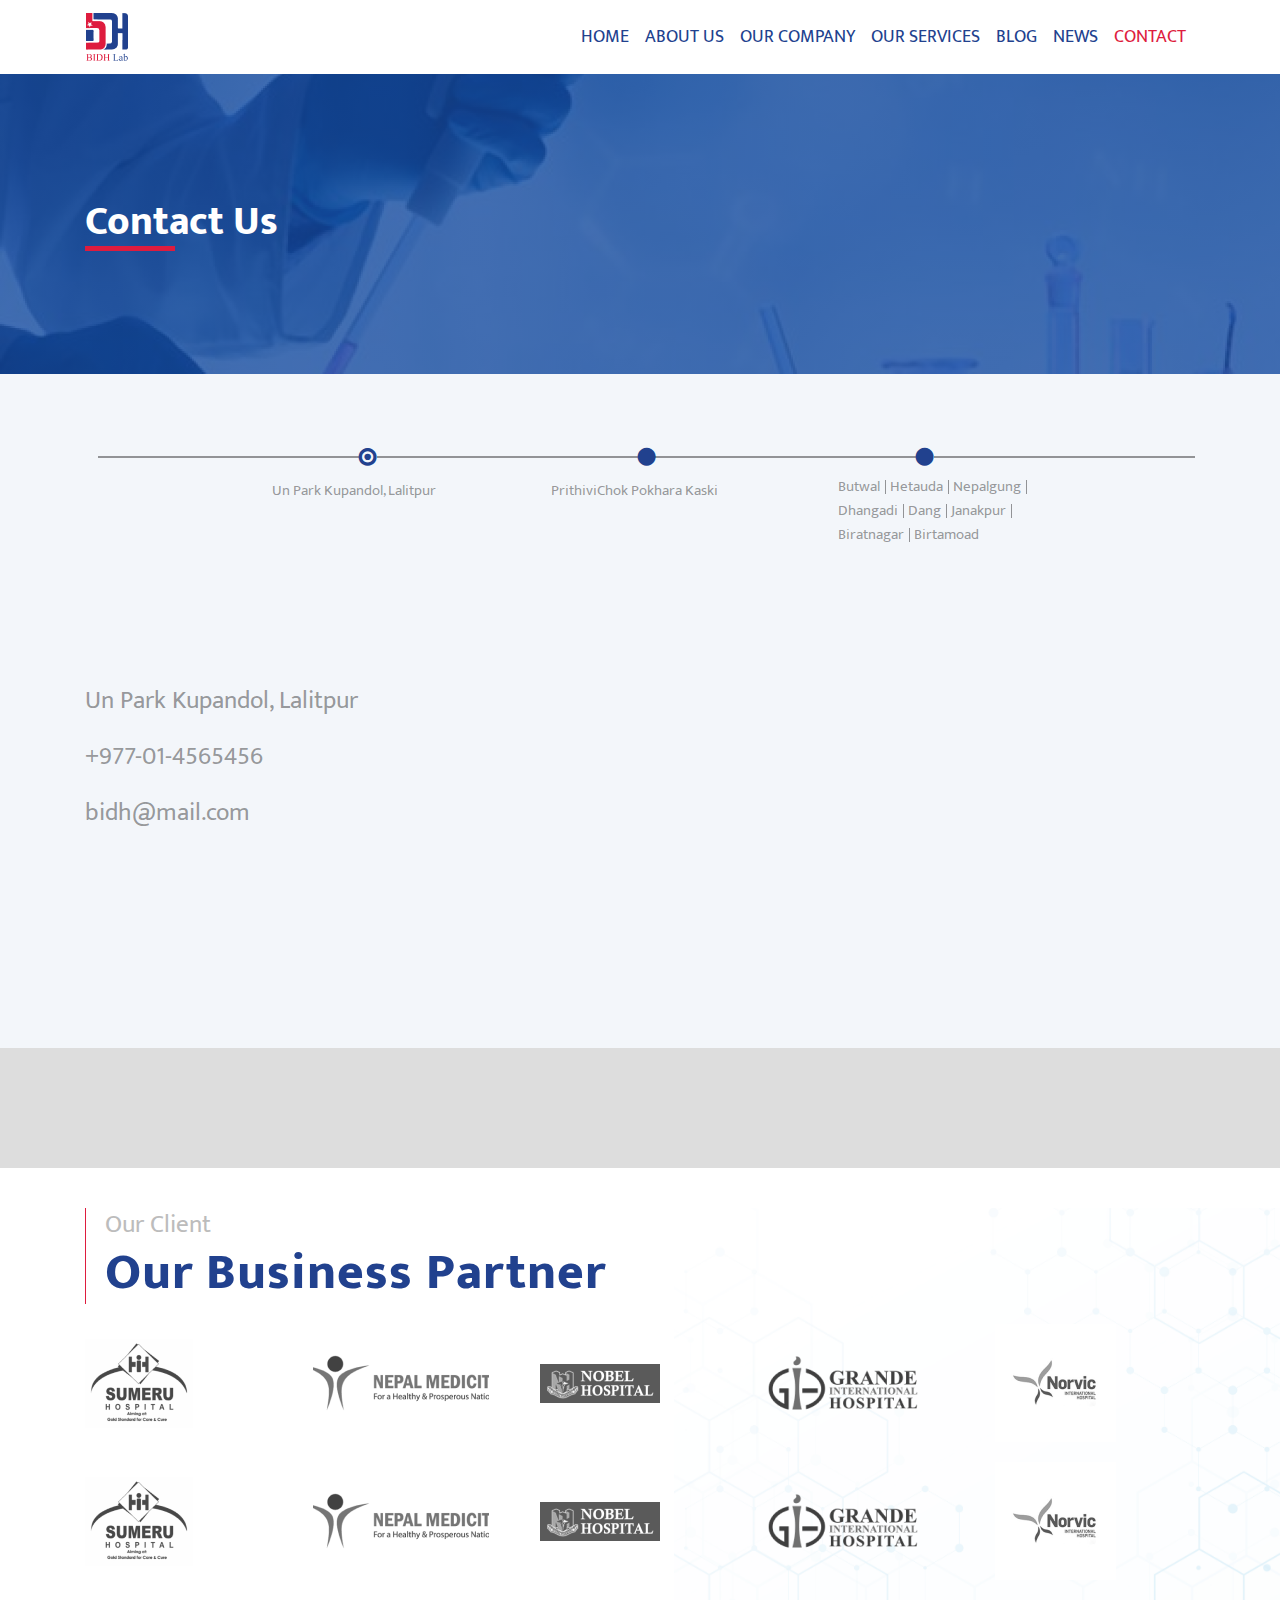
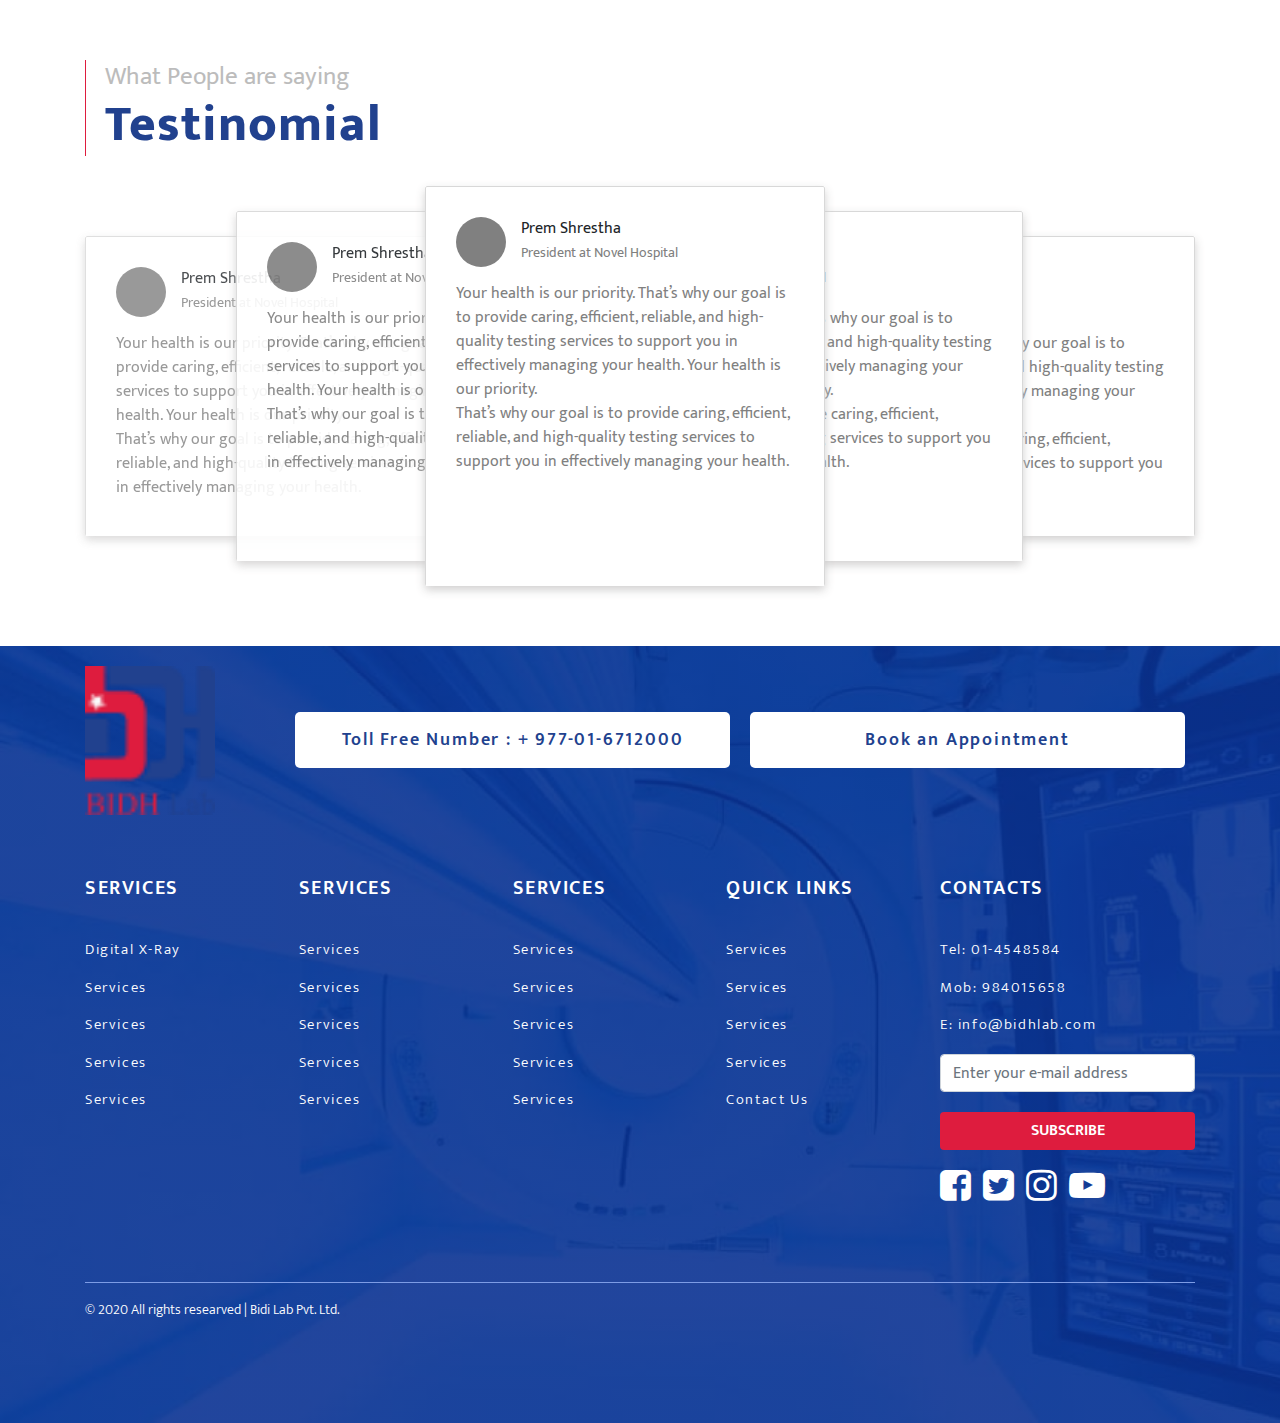
==== contact.html @ 3f235b77 "frist push" ====
<!DOCTYPE html>
<html lang="en">

<head>
  <meta charset="UTF-8">
  <meta http-equiv="X-UA-Compatible" content="IE=edge">
  <meta name="viewport" content="width=device-width, initial-scale=1.0">
  <title>Bidi Lab Pvt Ltd | Medical Suppliers</title>
  <link rel="stylesheet" href="https://stackpath.bootstrapcdn.com/bootstrap/4.3.1/css/bootstrap.min.css"
    integrity="sha384-ggOyR0iXCbMQv3Xipma34MD+dH/1fQ784/j6cY/iJTQUOhcWr7x9JvoRxT2MZw1T" crossorigin="anonymous">
  <link href="//maxcdn.bootstrapcdn.com/font-awesome/4.7.0/css/font-awesome.min.css" rel="stylesheet">
  <link rel="stylesheet" href="/js/dist/assets/owl.carousel.min.css">
  <link rel="stylesheet" href="/styles/style.css">
  <link rel="stylesheet" href="/styles/main.css">
</head>

<body>
  <header class="nav-header">
    <nav class="navbar navbar-expand-lg navbar-light container">
      <a class="navbar-brand" href="#">
        <img src="images/logo.png" alt="bidh lab" />
      </a>
      <button class="navbar-toggler" type="button" data-toggle="collapse" data-target="#navbarSupportedContent"
        aria-controls="navbarSupportedContent" aria-expanded="false" aria-label="Toggle navigation">
        <span class="navbar-toggler-icon"></span>
      </button>

      <div class="collapse navbar-collapse top-nav-list" id="navbarSupportedContent">
        <ul class="navbar-nav ml-auto">
          <li class="nav-item">
            <a class="nav-link" href="/">Home <span class="sr-only">(current)</span></a>
          </li>
          <li class="nav-item">
            <a class="nav-link" href="/about.html">About Us</a>
          </li>
          <li class="nav-item">
            <a class="nav-link" href="/our_company.html">Our Company</a>
          </li>
          <li class="nav-item">
            <a class="nav-link" href="/our_services.html">Our Services</a>
          </li>
          <li class="nav-item">
            <a class="nav-link" href="/blog.html">Blog</a>
          </li>
          <li class="nav-item">
            <a class="nav-link" href="/news.html">News</a>
          </li>
          <li class="nav-item active">
            <a class="nav-link" href="/contact.html">Contact</a>
          </li>
        </ul>
      </div>
    </nav>
  </header>
  <div class="inner-page-banner">
    <div class="container">
      <div class="banner-content">
        <h1>
          Contact Us
        </h1>
      </div>
    </div>
  </div>
  <section class="contact-main">
    <div class="container">
      <ul class="nav nav-pills mb-3" id="pills-tab" role="tablist">
        <li class="horizo1"></li>
        <li class="nav-item" role="presentation">
          <a class="nav-link active" id="pills-home-tab" data-toggle="pill" href="#pills-home" role="tab"
            aria-controls="pills-home" aria-selected="true"><i class="fa fa-circle" aria-hidden="true"></i></a>
          <div class="nav-content w_single">
            Un Park Kupandol, Lalitpur
          </div>
        </li>
        <li class="horizo1"></li>
        <li class="nav-item" role="presentation">
          <a class="nav-link" id="pills-profile-tab" data-toggle="pill" href="#pills-profile" role="tab"
            aria-controls="pills-profile" aria-selected="false"><i class="fa fa-circle" aria-hidden="true"></i></a>
          <div class="nav-content w_single">
            PrithiviChok Pokhara Kaski
          </div>
        </li>
        <li class="horizo1"></li>
        <li class="nav-item" role="presentation">
          <a class="nav-link" id="pills-contact-tab" data-toggle="pill" href="#pills-contact" role="tab"
            aria-controls="pills-contact" aria-selected="false"><i class="fa fa-circle" aria-hidden="true"></i></a>
          <div class="nav-content w_double">
            <ul>
              <li>Butwal</li>
              <li>Hetauda</li>
              <li>Nepalgung</li>
              <li>Dhangadi</li>
              <li>Dang</li>
              <li>Janakpur</li>
              <li>Biratnagar</li>
              <li>Birtamoad</li>
            </ul>
          </div>
        </li>
        <li class="horizo1"></li>
      </ul>
      <div class="tab-content" id="pills-tabContent">
        <div class="tab-pane fade show active" id="pills-home" role="tabpanel" aria-labelledby="pills-home-tab">
          <div class="row">
            <div class="col-md-4">
              <ul>
                <li>Un Park Kupandol, Lalitpur</li>
                <li>+977-01-4565456</li>
                <li>bidh@mail.com</li>
              </ul>
            </div>
            <div class="col-md-8">
              <div>
                <iframe
                  src="https://www.google.com/maps/embed?pb=!1m26!1m12!1m3!1d14131.296963258917!2d85.33161443165234!3d27.691826624771764!2m3!1f0!2f0!3f0!3m2!1i1024!2i768!4f13.1!4m11!3e6!4m3!3m2!1d27.6945317!2d85.3446312!4m5!1s0x39eb190b109ed8e5%3A0x426c2fb504b10d3d!2san4soft!3m2!1d27.6844745!2d85.3336149!5e0!3m2!1sen!2snp!4v1626769263058!5m2!1sen!2snp"
                  width="100%" height="400" style="border:0;" allowfullscreen="" loading="lazy"></iframe>
              </div>
            </div>
          </div>
        </div>
        <div class="tab-pane fade" id="pills-profile" role="tabpanel" aria-labelledby="pills-profile-tab">
          <div class="row">
            <div class="col-md-4">
              <ul>
                <li>PrithiviChok Pokhara Kaski</li>
                <li>+977-01-4565456</li>
                <li>bidh@mail.com</li>
              </ul>
            </div>
            <div class="col-md-8">
              <div>
                <iframe
                  src="https://www.google.com/maps/embed?pb=!1m26!1m12!1m3!1d14131.296963258917!2d85.33161443165234!3d27.691826624771764!2m3!1f0!2f0!3f0!3m2!1i1024!2i768!4f13.1!4m11!3e6!4m3!3m2!1d27.6945317!2d85.3446312!4m5!1s0x39eb190b109ed8e5%3A0x426c2fb504b10d3d!2san4soft!3m2!1d27.6844745!2d85.3336149!5e0!3m2!1sen!2snp!4v1626769263058!5m2!1sen!2snp"
                  width="100%" height="400" style="border:0;" allowfullscreen="" loading="lazy"></iframe>
              </div>
            </div>
          </div>
        </div>
        <div class="tab-pane fade" id="pills-contact" role="tabpanel" aria-labelledby="pills-contact-tab">
          <div class="row">
            <div class="col-md-4">
              <ul>
                <li>Other Area Comming Soon</li>
                <li>+977-01-4565456</li>
                <li>bidh@mail.com</li>
              </ul>
            </div>
            <div class="col-md-8">
              <div>
                <iframe
                  src="https://www.google.com/maps/embed?pb=!1m26!1m12!1m3!1d14131.296963258917!2d85.33161443165234!3d27.691826624771764!2m3!1f0!2f0!3f0!3m2!1i1024!2i768!4f13.1!4m11!3e6!4m3!3m2!1d27.6945317!2d85.3446312!4m5!1s0x39eb190b109ed8e5%3A0x426c2fb504b10d3d!2san4soft!3m2!1d27.6844745!2d85.3336149!5e0!3m2!1sen!2snp!4v1626769263058!5m2!1sen!2snp"
                  width="100%" height="400" style="border:0;" allowfullscreen="" loading="lazy"></iframe>
              </div>
            </div>
          </div>
        </div>
      </div>
    </div>
  </section>
  <section class="contact-info">
    <div class="container">
      <div class="row">
        <div class="col-md-6">
          <div class="info-card">
          </div>
        </div>
      </div>
    </div>
  </section>
  <section class="client">
    <div class="container">
      <div class="common-content">
        <div class="common-title">
          <span>Our Client</span>
          <h2>
            <a href="/">
              Our Business Partner
            </a>
          </h2>
        </div>
      </div>
      <div class="client-list">
        <div class="client-item">
          <a href="">
            <img src="/images/c1logo.png" alt="" />
          </a>
        </div>
        <div class="client-item">
          <a href="">
            <img src="/images/c2logo.png" alt="" />
          </a>
        </div>
        <div class="client-item">
          <a href="">
            <img src="/images/c3logo.png" alt="" />
          </a>
        </div>
        <div class="client-item">
          <a href="">
            <img src="/images/c4logo.png" alt="" />
          </a>
        </div>
        <div class="client-item">
          <a href="">
            <img src="/images/c5logo.png" alt="" />
          </a>
        </div>
        <div class="client-item">
          <a href="">
            <img src="/images/c1logo.png" alt="" />
          </a>
        </div>
        <div class="client-item">
          <a href="">
            <img src="/images/c2logo.png" alt="" />
          </a>
        </div>
        <div class="client-item">
          <a href="">
            <img src="/images/c3logo.png" alt="" />
          </a>
        </div>
        <div class="client-item">
          <a href="">
            <img src="/images/c4logo.png" alt="" />
          </a>
        </div>
        <div class="client-item">
          <a href="">
            <img src="/images/c5logo.png" alt="" />
          </a>
        </div>
      </div>
    </div>
  </section>
  <section class="testinomial-section">
    <div class="container">
      <div class="common-content">
        <div class="common-title">
          <span>What People are saying</span>
          <h2>
            <a href="/">
              Testinomial
            </a>
          </h2>
        </div>
      </div>
      <div class="section-body">
        <div id="slider" class="ui-card-slider">
          <div class="slide">
            <div class="item-box">
              <div class="reviwer">
                <div class="reviwer-avatar"></div>
                <div>
                  <p>Prem Shrestha</p>
                  <span>President at Novel Hospital</span>
                </div>
              </div>
              <div class="item-msg">
                <p>Your health is our priority. That’s why our goal is to provide caring, efficient, reliable, and
                  high-quality testing services to support you in effectively managing your health. Your health is our
                  priority. </p>
                <p>That’s why our goal is to provide caring, efficient, reliable, and high-quality testing services to
                  support you in effectively managing your health. </p>
              </div>
            </div>
          </div>
          <div class="slide">
            <div class="item-box">
              <div class="reviwer">
                <div class="reviwer-avatar"></div>
                <div>
                  <p>Prem Shrestha</p>
                  <span>President at Novel Hospital</span>
                </div>
              </div>
              <div class="item-msg">
                <p>Your health is our priority. That’s why our goal is to provide caring, efficient, reliable, and
                  high-quality testing services to support you in effectively managing your health. Your health is our
                  priority. </p>
                <p>That’s why our goal is to provide caring, efficient, reliable, and high-quality testing services to
                  support you in effectively managing your health. </p>
              </div>
            </div>
          </div>
          <div class="slide">
            <div class="item-box">
              <div class="reviwer">
                <div class="reviwer-avatar"></div>
                <div>
                  <p>Prem Shrestha</p>
                  <span>President at Novel Hospital</span>
                </div>
              </div>
              <div class="item-msg">
                <p>Your health is our priority. That’s why our goal is to provide caring, efficient, reliable, and
                  high-quality testing services to support you in effectively managing your health. Your health is our
                  priority. </p>
                <p>That’s why our goal is to provide caring, efficient, reliable, and high-quality testing services to
                  support you in effectively managing your health. </p>
              </div>
            </div>
          </div>
          <div class="slide">
            <div class="item-box">
              <div class="reviwer">
                <div class="reviwer-avatar"></div>
                <div>
                  <p>Prem Shrestha</p>
                  <span>President at Novel Hospital</span>
                </div>
              </div>
              <div class="item-msg">
                <p>Your health is our priority. That’s why our goal is to provide caring, efficient, reliable, and
                  high-quality testing services to support you in effectively managing your health. Your health is our
                  priority. </p>
                <p>That’s why our goal is to provide caring, efficient, reliable, and high-quality testing services to
                  support you in effectively managing your health. </p>
              </div>
            </div>
          </div>
          <div class="slide">
            <div class="item-box">
              <div class="reviwer">
                <div class="reviwer-avatar"></div>
                <div>
                  <p>Prem Shrestha</p>
                  <span>President at Novel Hospital</span>
                </div>
              </div>
              <div class="item-msg">
                <p>Your health is our priority. That’s why our goal is to provide caring, efficient, reliable, and
                  high-quality testing services to support you in effectively managing your health. Your health is our
                  priority. </p>
                <p>That’s why our goal is to provide caring, efficient, reliable, and high-quality testing services to
                  support you in effectively managing your health. </p>
              </div>
            </div>
          </div>
        </div>
      </div>
    </div>
  </section>
  <Footer class="footer-wrapper">
    <div class="container">
      <div class="footer-top">
        <div class="logo-container">
          <img src="images/logo.png" />
        </div>
        <div class="infoBtn">
          <a href="">Toll Free Number : + 977-01-6712000</a>
          <a href="">Book an Appointment</a>
        </div>
      </div>
      <div class="row">
        <div class="col-md-9">
          <div class="row">
            <div class="col-md-3">
              <ul class="footer-menu-list">
                <li class="footer-menu-head">
                  <a href="">Services</a>
                </li>
                <li class="footer-menu-item">
                  <a href="">Digital X-Ray</a>
                </li>
                <li class="footer-menu-item">
                  <a href="">Services</a>
                </li>
                <li class="footer-menu-item">
                  <a href="">Services</a>
                </li>
                <li class="footer-menu-item">
                  <a href="">Services</a>
                </li>
                <li class="footer-menu-item">
                  <a href="">Services</a>
                </li>
              </ul>
            </div>
            <div class="col-md-3">
              <ul class="footer-menu-list">
                <li class="footer-menu-head">
                  <a href="">Services</a>
                </li>
                <li class="footer-menu-item">
                  <a href="">Services</a>
                </li>
                <li class="footer-menu-item">
                  <a href="">Services</a>
                </li>
                <li class="footer-menu-item">
                  <a href="">Services</a>
                </li>
                <li class="footer-menu-item">
                  <a href="">Services</a>
                </li>
                <li class="footer-menu-item">
                  <a href="">Services</a>
                </li>
              </ul>
            </div>
            <div class="col-md-3">
              <ul class="footer-menu-list">
                <li class="footer-menu-head">
                  <a href="">Services</a>
                </li>
                <li class="footer-menu-item">
                  <a href="">Services</a>
                </li>
                <li class="footer-menu-item">
                  <a href="">Services</a>
                </li>
                <li class="footer-menu-item">
                  <a href="">Services</a>
                </li>
                <li class="footer-menu-item">
                  <a href="">Services</a>
                </li>
                <li class="footer-menu-item">
                  <a href="">Services</a>
                </li>
              </ul>
            </div>
            <div class="col-md-3">
              <ul class="footer-menu-list">
                <li class="footer-menu-head">
                  <a href="">Quick Links</a>
                </li>
                <li class="footer-menu-item">
                  <a href="">Services</a>
                </li>
                <li class="footer-menu-item">
                  <a href="">Services</a>
                </li>
                <li class="footer-menu-item">
                  <a href="">Services</a>
                </li>
                <li class="footer-menu-item">
                  <a href="">Services</a>
                </li>
                <li class="footer-menu-item">
                  <a href="">Contact Us</a>
                </li>
              </ul>
            </div>
          </div>
        </div>
        <div class="col-md-3">
          <ul class="footer-menu-list">
            <li class="footer-menu-head">
              <a href="">Contacts</a>
            </li>
            <li class="footer-menu-item">
              <a href="">Tel: 01-4548584</a>
            </li>
            <li class="footer-menu-item">
              <a href="">Mob: 984015658</a>
            </li>
            <li class="footer-menu-item">
              <a href="">E: info@bidhlab.com</a>
            </li>
            <li class="footer-input">
              <input type="email" class="form-control" id="exampleFormControlInput1"
                placeholder="Enter your e-mail address">
              <button type="button" class="btn subscribe-btn">subscribe</button>
            </li>
            <li class="footer-social-area">
              <div class="footer-social-list">
                <a href="" class="social-link"><i class="fa fa-facebook-square"></i></a>
                <a href="" class="social-link"><i class="fa fa-twitter-square"></i></a>
                <a href="" class="social-link"><i class="fa fa-instagram"></i></a>
                <a href="" class="social-link"><i class="fa fa-youtube-play"></i></a>
              </div>
            </li>
          </ul>
        </div>
      </div>
      <hr class="footer-hr-line" />
      <div class="footer-copyright">
        &copy; 2020 All rights researved | <a href="">Bidi Lab Pvt. Ltd.</a>
      </div>
    </div>
  </Footer>
  <script src="https://code.jquery.com/jquery-3.3.1.slim.min.js"
    integrity="sha384-q8i/X+965DzO0rT7abK41JStQIAqVgRVzpbzo5smXKp4YfRvH+8abtTE1Pi6jizo"
    crossorigin="anonymous"></script>
  <script src="https://cdnjs.cloudflare.com/ajax/libs/popper.js/1.14.7/umd/popper.min.js"
    integrity="sha384-UO2eT0CpHqdSJQ6hJty5KVphtPhzWj9WO1clHTMGa3JDZwrnQq4sF86dIHNDz0W1"
    crossorigin="anonymous"></script>
  <script src="https://stackpath.bootstrapcdn.com/bootstrap/4.3.1/js/bootstrap.min.js"
    integrity="sha384-JjSmVgyd0p3pXB1rRibZUAYoIIy6OrQ6VrjIEaFf/nJGzIxFDsf4x0xIM+B07jRM"
    crossorigin="anonymous"></script>
  <script src="/js/dist/owl.carousel.min.js"></script>
  <script src="js/card-slider.min.js"></script>
  <script>
    window.slider = $('#slider').cardSlider({
      slideTag: 'div'
      , slideClass: 'slide'
      , current: 1
      , followingClass: 'slider-content-6'
      , delay: 300
      , transition: 'ease'
      , onBeforeMove: function (slider, onMove) {
        console.log('onBeforeMove')
        onMove()
      }
      , onMove: function (slider, onAfterMove) {
        onAfterMove()
      }
      , onAfterMove: function () {
        console.log('onAfterMove')
      }
      , onAfterTransition: function () {
        console.log('onAfterTransition')
      }
      , onCurrent: function () {
        console.log('onCurrent')
      }
    })
  </script>
  <script src="/js/main.js"></script>

</body>

</html>
---- styles/style.css ----
.ui-card-slider {
    position: relative;
    left: 0;
    height: 400px;
    
    }
    .ui-card-slider .slide {
      display: block;
      -webkit-user-select: none;
      position: absolute;
      transition-duration: 0.4s;
      -webkit-transition-duration: 0.4s;
      transition-timing-function: ease-in-out;
      -webkit-transition-timing-function: ease-in-out;
      transition-property: all;
      -webkit-transition-property: all;
      overflow: hidden; 
    }
        /* .ui-card-slider .slide img {
          width: 100%;
          height: 100%; } */
    .ui-card-slider .center-slide {
      -webkit-user-select: none;
      z-index: 30;
      bottom: 0px;
      left: 340px;
      width: 400px;
      height: 400px;
      border-radius: 2px;
      box-shadow: 0px 4px 10px #cecdcdee; 
    }
    .ui-card-slider .left-slide {
      -webkit-user-select: none;
      z-index: 20;
      bottom: 25px;
      left: 151px;
      width: 450px;
      opacity: .9;
      height: 350px;
      border-radius: 2px;
      box-shadow: 0px 4px 10px #cecdcdee; 
    }
    .ui-card-slider .right-slide {
      -webkit-user-select: none;
      z-index: 20;
      bottom: 25px;
      left: 488px;
      width: 450px;
      height: 350px; 
      border-radius: 2px;
      box-shadow: 0px 4px 10px #cecdcdee; 
    }
    .ui-card-slider .left-hidden-slide {
      z-index: 10;
      bottom: 50px;
      left: 0;
      width: 450px;
      height: 300px;
      opacity: .8;
      border-radius: 2px;
      box-shadow: 0px 4px 10px #cecdcdee; 
    }
    .ui-card-slider .right-hidden-slide {
      z-index: 10;
      bottom: 50px;
      left: 660px;
      width: 450px;
      height: 300px;
      border-radius: 2px;
      box-shadow: 0px 4px 10px #cecdcdee; 
    }
    .ui-card-slider .hidden-slide {
      visibility: hidden;
      display: none; 
    }
  
  
      @media only screen and (min-width: 991px) and (max-width: 1199px) {
        .ui-card-slider{
          left: 0;
        }
        .item-box ul{
          height: 240px;
        }
        .item-box .item-content p{
          height: 230px;
        }
      }
  
      @media only screen and (min-width: 768px) and (max-width: 991px){
        .ui-card-slider{
          left: 5%;
          height: 360px;
        }
        .item-box ul{
          height: 240px;
        }
        .item-box .item-content p{
          height: 230px;
        }
        .ui-card-slider .center-slide {
          left: 184px;
          height: 350px;
          width: 250px;
           }
        .ui-card-slider .left-slide {
          left: 0;
          height: 300px;
          width: 250px;
           }
        .ui-card-slider .left-hidden-slide {
          height: 250px;
          width: 250px;
           }
        .ui-card-slider .right-slide {
          left: 368px;
          height: 300px;
          width: 250px;
           }
  
        .ui-card-slider .right-hidden-slide {
          left: 300px;
          height: 250px;
          width: 250px;
           }
      }
  
  
      @media only screen and (min-width: 531px) and (max-width: 767px){
        .item-box ul{
          height: 240px;
        }
        .item-box .item-content p{
          height: 230px;
        }
        .ui-card-slider{
          left: 3%;
          height: 360px;
        }
        .ui-card-slider .center-slide {
          left: 100px;
          height: 350px;
          width: 250px;
           }
        .ui-card-slider .left-slide {
          left: 0;
          height: 300px;
          width: 250px;
           }
        .ui-card-slider .left-hidden-slide {
          height: 250px;
          width: 250px;
           }
        .ui-card-slider .right-slide {
          left: 200px;
          height: 300px;
          width: 250px;
           }
  
        .ui-card-slider .right-hidden-slide {
          left: 200px;
          height: 250px;
          width: 250px;
           }
      }
  
      @media only screen and (min-width: 400px) and (max-width: 530px){
        .ui-card-slider{
          left: 3%;
          height: 360px;
        }
        .item-box ul{
          height: 200px;
        }
        .item-box .item-content p{
          height: 190px;
        }
        .ui-card-slider .center-slide {
          left: 70px;
          height: 320px;
          width: 220px;
           }
        .ui-card-slider .left-slide {
          left: 0;
          height: 270px;
          width: 220px;
           }
        .ui-card-slider .left-hidden-slide {
          height: 220px;
          width: 220px;
           }
        .ui-card-slider .right-slide {
          left: 140px;
          height: 270px;
          width: 220px;
           }
  
        .ui-card-slider .right-hidden-slide {
          left: 140px;
          height: 220px;
          width: 220px;
           }
      }
  
      @media only screen  and (max-width: 480px){
        .ui-card-slider{
          height: 310px;
        }
        .item-box ul{
          height: 190px;
        }
        .item-box .item-content p{
          height: 170px;
        }
        .ui-card-slider .center-slide {
          left: 68px;
          height: 300px;
          width: 200px;
           }
        .ui-card-slider .left-slide {
          left: 0;
          height: 250px;
          width: 200px;
           }
        .ui-card-slider .left-hidden-slide {
          height: 200px;
          width: 200px;
           }
        .ui-card-slider .right-slide {
          left: 130px;
          height: 250px;
          width: 200px;
           }
  
        .ui-card-slider .right-hidden-slide {
          left: 100px;
          height: 200px;
          width: 200px;
           }
      }
---- styles/main.css ----
@import url("https://fonts.googleapis.com/css2?family=Mukta:wght@300;400;500;600;700;800&display=swap");
@import url("https://fonts.googleapis.com/css2?family=Roboto&display=swap");
body {
  font-family: 'Mukta', sans-serif;
  overflow-x: hidden;
}

p {
  margin: 0;
  padding: 0;
}

h1, h2, h3, h4, h5, h6 {
  font-weight: 800;
  color: #21418E;
  margin-bottom: 0px;
}

a {
  color: #21418E;
}

.poutline-btn {
  border: 1px solid #21418E;
  color: #21418E;
  display: block;
  text-align: center;
  width: 200px;
  font-size: 18px;
  padding: 10px 0;
  border-radius: 10px;
  font-family: 'Roboto', sans-serif;
  outline: none;
  font-weight: 700;
}

.poutline-btn:hover {
  background-color: #DE1C3E;
  color: #fff;
  text-decoration: none;
  border: 1px solid #DE1C3E;
}

.nav-header nav .top-nav-list .active .nav-link {
  color: #DE1C3E;
  text-transform: uppercase;
  font-weight: 400;
  font-size: 18px;
  line-height: 25px;
}

.nav-header nav .top-nav-list .nav-link {
  color: #21418E;
  text-transform: uppercase;
  font-weight: 400;
  font-size: 18px;
  line-height: 25px;
}

.nav-header nav .top-nav-list .nav-link:hover {
  color: #DE1C3E;
}

.main-banner .banner-item {
  background-image: url("../images/medical-checkups.png");
  height: 552px;
  background-position: center;
  background-repeat: no-repeat;
  background-size: cover;
  position: relative;
}

.main-banner .banner-item .banner-content {
  position: absolute;
  top: 190px;
}

.main-banner .banner-item .banner-content h2 {
  font-size: 40px;
  width: 544px;
  line-height: 61.28px;
}

.main-banner .banner-item .banner-content p {
  color: #9DAED7;
  width: 483px;
  max-height: 54px;
  overflow: hidden;
  font-weight: 400;
  font-size: 20px;
  line-height: 27.24px;
  margin-bottom: 20px;
}

.main-banner .banner-item .banner-content a {
  margin-top: 50px;
}

.business-partner {
  background-color: #fff;
  border-top: 1px solid #E1E1E1;
  border-bottom: 1px solid #E1E1E1;
}

.business-partner .business-container {
  overflow: hidden;
  display: -webkit-box;
  display: -ms-flexbox;
  display: flex;
  -webkit-box-align: center;
      -ms-flex-align: center;
          align-items: center;
}

.business-partner .business-container .business-title {
  min-width: 171px;
  font-weight: 700;
  font-size: 25px;
  line-height: 24.51px;
  text-transform: uppercase;
}

.business-partner .business-container .business-title h4 {
  color: #BCBCBC;
}

.business-partner .business-container .business-list {
  margin-left: 15px;
}

.business-partner .business-container .business-list a {
  height: 100px;
  display: -webkit-box;
  display: -ms-flexbox;
  display: flex;
  -webkit-box-align: center;
      -ms-flex-align: center;
          align-items: center;
  filter: gray;
  /* IE5+ */
  -webkit-filter: grayscale(1);
}

.business-partner .business-container .business-list a img {
  height: auto;
  width: 100%;
  vertical-align: middle;
}

.business-partner .business-container .business-list a:hover {
  filter: none;
  -webkit-filter: grayscale(0);
}

@media (min-width: 992px) {
  .business-partner .container {
    width: calc(((100% - 970px) / 2) + 970px) !important;
    margin-right: 0;
    padding-right: 0;
  }
}

@media (min-width: 1200px) {
  .business-partner .container {
    max-width: calc(((100% - 1140px) / 2) + 1140px) !important;
    width: calc(((100% - 1140px) / 2) + 1140px) !important;
    margin-right: 0;
    padding-right: 0;
  }
}

.about-section {
  background: rgba(255, 255, 255, 0.2);
  margin: 60px 0;
}

.about-section .about-segment .about-content .about-title {
  position: relative;
  text-align: left;
  padding-left: 8px;
}

.about-section .about-segment .about-content .about-title span {
  color: #BCBCBC;
  font-size: 25px;
  line-height: 34px;
  margin-bottom: 15px;
}

.about-section .about-segment .about-content .about-title::before {
  position: absolute;
  content: '';
  left: 0;
  width: 1px;
  height: 100%;
  background-color: #DE1C3E;
  display: inline-block;
}

.about-section .about-segment .about-content .about-title h2 {
  letter-spacing: 0.02em;
  font-size: 51px;
  line-height: 43px;
  padding-top: 10px;
}

.about-section .about-segment .about-content .about-title h2 a:hover {
  text-decoration: none;
  color: #DE1C3E;
}

.about-section .about-segment .about-content .about-short-content {
  padding: 20px 0;
  font-style: normal;
  font-weight: 600;
  font-size: 16px;
  line-height: 25px;
  text-align: justify;
  color: rgba(0, 0, 0, 0.4);
}

.about-section .about-segment .about-boxes {
  width: 100%;
  margin: 0 auto;
  display: -webkit-box;
  display: -ms-flexbox;
  display: flex;
  -webkit-box-orient: horizontal;
  -webkit-box-direction: normal;
      -ms-flex-direction: row;
          flex-direction: row;
  -ms-flex-wrap: wrap;
      flex-wrap: wrap;
}

.about-section .about-segment .about-boxes a {
  padding: 10px;
  display: -webkit-box;
  display: -ms-flexbox;
  display: flex;
  width: 260px;
  height: 240px;
}

.about-section .about-segment .about-boxes a.first-box {
  -webkit-box-align: end;
      -ms-flex-align: end;
          align-items: flex-end;
  -webkit-box-pack: end;
      -ms-flex-pack: end;
          justify-content: flex-end;
}

.about-section .about-segment .about-boxes a .about-box {
  -webkit-box-shadow: 0 14px 28px rgba(0, 0, 0, 0.25), 0 10px 10px rgba(0, 0, 0, 0.22);
          box-shadow: 0 14px 28px rgba(0, 0, 0, 0.25), 0 10px 10px rgba(0, 0, 0, 0.22);
  background-color: #09036c;
  background: linear-gradient(50deg, #09036c 0%, #21418e 100%);
  border-radius: 0 50px;
  width: 180px;
  padding: 26px 35px;
  vertical-align: middle;
  color: #fff;
  height: 173px;
  display: -webkit-box;
  display: -ms-flexbox;
  display: flex;
  -webkit-box-orient: vertical;
  -webkit-box-direction: normal;
      -ms-flex-direction: column;
          flex-direction: column;
  -webkit-box-pack: center;
      -ms-flex-pack: center;
          justify-content: center;
}

.about-section .about-segment .about-boxes a .about-box img {
  padding-bottom: 10px;
}

.about-section .about-segment .about-boxes a .about-box h5 {
  font-family: "DM Serif Display";
  font-weight: 600;
  font-size: 21px;
  color: #fff;
  padding-top: 12px;
  line-height: 21px;
}

.about-section .about-segment .about-boxes a .about-box span {
  color: #8CAEFF;
  font-size: 14px;
}

.about-section .about-segment .about-boxes a .about-box:hover h5 {
  color: #DE1C3E;
}

.about-section .about-segment .about-boxes a:hover {
  text-decoration: none;
}

.about-section .about-segment .about-boxes a:nth-child(2) .about-box {
  background-color: #09036c;
  background: linear-gradient(50deg, #09036c 0%, #21418e 100%);
  border-radius: 50px 0;
  width: 260px;
  padding: 22px 40px;
  vertical-align: middle;
  color: #fff;
  height: 220px;
}

.about-section .about-segment .about-boxes a:nth-child(2) .about-box img {
  padding-bottom: 10px;
}

.about-section .about-segment .about-boxes a:nth-child(2) .about-box h5 {
  font-weight: 600;
  font-size: 25px;
}

.about-section .about-segment .about-boxes a:nth-child(2) .about-box span {
  color: #8CAEFF;
}

.about-section .about-segment .about-boxes a:nth-child(2) .about-box:hover {
  background-color: #fff;
  background: transparent;
  border-top: 1px solid #21418E;
  border-right: 2px solid #21418E;
  border-bottom: 1px solid #21418E;
}

.about-section .about-segment .about-boxes a:nth-child(2) .about-box:hover h2 {
  color: #DE1C3E;
}

.about-section .about-segment .about-boxes a:nth-child(2) .about-box:hover span {
  color: #BCBCBC;
}

.about-section .about-segment .about-boxes a:nth-child(2) .about-box:hover svg g {
  fill: #DE1C3E;
}

.about-section .about-segment .about-boxes a:nth-child(2):hover {
  text-decoration: none;
}

.about-section .about-segment .about-boxes a:nth-child(3) .about-box {
  background-color: transparent;
  background: transparent;
  border: 1px solid #E1E1E1;
  border-radius: 50px 0;
  width: 260px;
  padding: 70px 20px 50px 20px;
  vertical-align: middle;
  color: #fff;
  height: 245px;
}

.about-section .about-segment .about-boxes a:nth-child(3) .about-box svg g {
  fill: #DE1C3E;
}

.about-section .about-segment .about-boxes a:nth-child(3) .about-box h5 {
  font-weight: 600;
  font-size: 20px;
  color: #DE1C3E;
}

.about-section .about-segment .about-boxes a:nth-child(3) .about-box span {
  color: #BCBCBC;
}

.about-section .about-segment .about-boxes a:nth-child(3) .about-box:hover h5 {
  color: #DE1C3E;
}

.about-section .about-segment .about-boxes a:nth-child(3):hover {
  text-decoration: none;
}

.offer-section {
  padding: 60px 0;
  background-color: #fff;
}

.offer-section .offer-bg-image {
  background-position: center;
  background-repeat: no-repeat;
  background-image: url("../images/offerbg.png");
}

.offer-section .offer-bg-image .offer-list {
  width: 95%;
  display: -webkit-box;
  display: -ms-flexbox;
  display: flex;
  -ms-flex-wrap: wrap;
      flex-wrap: wrap;
  -webkit-box-pack: justify;
      -ms-flex-pack: justify;
          justify-content: space-between;
}

.offer-section .offer-bg-image .offer-list .offer-item {
  position: relative;
  margin: 10px;
  width: 308px;
  background-color: #fff;
  margin-bottom: 40px;
  display: -webkit-box;
  display: -ms-flexbox;
  display: flex;
  -webkit-box-orient: vertical;
  -webkit-box-direction: normal;
      -ms-flex-direction: column;
          flex-direction: column;
  -webkit-box-align: start;
      -ms-flex-align: start;
          align-items: flex-start;
  padding: 10px 40px !important;
  height: 291px;
  -webkit-box-pack: center;
      -ms-flex-pack: center;
          justify-content: center;
  -webkit-box-shadow: 0px 4px 10px rgba(0, 0, 0, 0.15);
          box-shadow: 0px 4px 10px rgba(0, 0, 0, 0.15);
}

.offer-section .offer-bg-image .offer-list .offer-item span {
  font-style: normal;
  font-weight: 900;
  color: #21418E;
  font-size: 80px;
  line-height: 70px;
}

.offer-section .offer-bg-image .offer-list .offer-item .offer-item-title {
  font-weight: 800;
  font-size: 23px;
  line-height: 30px;
  color: #000000;
  padding: 10px 0;
}

.offer-section .offer-bg-image .offer-list .offer-item .offer-item-title::after {
  content: '';
  width: 50px;
  height: 3px;
  background-color: #21418E;
  display: block;
  position: absolute;
  top: 226px;
}

.offer-section .offer-bg-image .offer-list .offer-item:hover {
  background-color: #21418E;
  font-weight: 800;
  font-size: 28px;
  line-height: 25px;
  color: #000000;
  padding: 10px 0;
}

.offer-section .offer-bg-image .offer-list .offer-item:hover .offer-item-title {
  font-weight: 800;
  text-decoration: none !important;
  font-size: 23px;
  line-height: 30px;
  color: #fff;
  padding: 10px 0;
  cursor: pointer;
}

.offer-section .offer-bg-image .offer-list .offer-item:hover .offer-item-title::after {
  content: '';
  width: 50px;
  height: 3px;
  background-color: #fff;
  z-index: 1;
  display: block;
  position: absolute;
  top: 226px;
}

.offer-section .offer-bg-image .offer-list .offer-item:hover span {
  font-style: normal;
  font-weight: 800;
  font-size: 80px;
  line-height: 70px;
  color: #fff;
}

.offer-section .offer-bg-image .offer-list .offer-item:hover::after {
  content: '';
  width: 50px;
  height: 3px;
  background-color: #21418E;
  display: block;
  position: absolute;
  top: 226px;
}

.offer-section .offer-bg-image .offer-section-aside .common-content {
  margin-top: 40px;
}

.offer-section .offer-bg-image .offer-section-aside .common-content .common-title {
  text-align: right;
  padding-right: 20px;
  position: relative;
}

.offer-section .offer-bg-image .offer-section-aside .common-content .common-title span {
  color: #BCBCBC;
  font-size: 25px;
  line-height: 34px;
}

.offer-section .offer-bg-image .offer-section-aside .common-content .common-title::after {
  position: absolute;
  content: '';
  right: 0;
  width: 1px;
  top: 0;
  height: 100%;
  background-color: #DE1C3E;
}

.offer-section .offer-bg-image .offer-section-aside .common-content .common-title h2 {
  letter-spacing: 0.02em;
  font-size: 51px;
  line-height: 53px;
  padding-top: 10px;
}

.offer-section .offer-bg-image .offer-section-aside .common-content .common-title h2 a:hover {
  text-decoration: none;
  color: #DE1C3E;
}

.offer-section .offer-bg-image .offer-section-aside .common-content .common-short-content {
  padding: 20px 0 50px 0;
  font-style: normal;
  font-weight: 600;
  font-size: 16px;
  line-height: 25px;
  text-align: justify;
  color: rgba(0, 0, 0, 0.4);
}

.what-we-do {
  margin: 0 0 60px 0;
}

.what-we-do .what-we-do-aside .common-content {
  margin-top: 40px;
}

.what-we-do .what-we-do-aside .common-content .common-title {
  text-align: left;
  padding-left: 20px;
  position: relative;
}

.what-we-do .what-we-do-aside .common-content .common-title span {
  color: #BCBCBC;
  font-size: 25px;
  line-height: 34px;
}

.what-we-do .what-we-do-aside .common-content .common-title::before {
  position: absolute;
  content: '';
  left: 0;
  width: 1px;
  top: 0;
  height: 100%;
  background-color: #DE1C3E;
}

.what-we-do .what-we-do-aside .common-content .common-title h2 {
  letter-spacing: 0.02em;
  font-size: 51px;
  line-height: 62px;
}

.what-we-do .what-we-do-aside .common-content .common-title h2 a:hover {
  text-decoration: none;
  color: #DE1C3E;
}

.what-we-do .what-we-do-aside .common-content .common-short-content {
  padding: 20px 0 50px 0;
  font-style: normal;
  font-weight: 600;
  font-size: 16px;
  line-height: 25px;
  text-align: justify;
  color: rgba(0, 0, 0, 0.4);
}

.what-we-do .what-we-do-lists {
  position: relative;
}

.what-we-do .what-we-do-lists .what-we-do-item {
  width: 100%;
  background-color: #21418E;
  height: 517px;
}

.what-we-do .what-we-do-lists .what-we-do-item .image-container {
  display: -webkit-box;
  display: -ms-flexbox;
  display: flex;
  -webkit-box-align: end;
      -ms-flex-align: end;
          align-items: flex-end;
  -webkit-box-pack: center;
      -ms-flex-pack: center;
          justify-content: center;
  padding: 20px 20px 75px 20px;
  height: 100%;
  width: 100%;
  background-position: center;
  background-size: cover;
}

.what-we-do .what-we-do-lists .what-we-do-item .image-container h1 a {
  color: #fff !important;
}

.what-we-do .what-we-do-lists .what-we-do-item .image-container h1 a:hover {
  text-decoration: none;
  color: #DE1C3E !important;
}

.what-we-do .what-we-do-lists .owl-nav .owl-next {
  position: absolute;
  top: 50%;
  background-color: #DE1C3E;
  right: 0;
  border-radius: 50%;
}

.what-we-do .what-we-do-lists .owl-nav .owl-next span {
  padding: 20px 18px;
  font-size: 30px;
  color: #fff;
}

.what-we-do .what-we-do-lists .owl-nav .owl-next:focus {
  outline: none;
}

.what-we-do .what-we-do-lists .owl-nav .owl-prev {
  position: absolute;
  top: 50%;
  background-color: #DE1C3E;
  left: 0;
  border-radius: 50%;
}

.what-we-do .what-we-do-lists .owl-nav .owl-prev span {
  padding: 20px 18px;
  font-size: 30px;
  color: #fff;
}

.what-we-do .what-we-do-lists .owl-nav .owl-prev:focus {
  outline: none;
}

@media (min-width: 992px) {
  .what-we-do .container {
    width: calc(((100% - 970px) / 2) + 970px) !important;
    margin-right: 0;
    padding-right: 0;
  }
}

@media (min-width: 1200px) {
  .what-we-do .container {
    max-width: calc(((100% - 1140px) / 2) + 1140px) !important;
    width: calc(((100% - 1140px) / 2) + 1140px) !important;
    margin-right: 0;
    padding-right: 0;
  }
}

.modern-equiptment {
  margin: 0 0 60px 0;
}

.modern-equiptment .modern-equiptment-bg {
  background-image: url("../images/quiptbg.png");
}

.modern-equiptment .modern-equiptment-bg .common-content {
  margin-top: 40px;
}

.modern-equiptment .modern-equiptment-bg .common-content .common-title {
  text-align: left;
  padding-left: 20px;
  position: relative;
}

.modern-equiptment .modern-equiptment-bg .common-content .common-title span {
  color: #BCBCBC;
  display: inline-block;
  font-size: 25px;
  line-height: 34px;
}

.modern-equiptment .modern-equiptment-bg .common-content .common-title::before {
  position: absolute;
  content: '';
  left: 0;
  width: 1px;
  top: 0;
  height: 100%;
  background-color: #DE1C3E;
  display: inline-block;
}

.modern-equiptment .modern-equiptment-bg .common-content .common-title h2 {
  display: inline-block;
  letter-spacing: 0.02em;
  font-size: 51px;
  line-height: 62px;
}

.modern-equiptment .modern-equiptment-bg .common-content .common-title h2 a:hover {
  text-decoration: none;
  color: #DE1C3E;
}

.modern-equiptment .modern-equiptment-bg .common-content .common-short-content {
  padding: 20px 0 50px 0;
  font-style: normal;
  font-weight: 600;
  font-size: 16px;
  line-height: 25px;
  text-align: justify;
  color: rgba(0, 0, 0, 0.4);
}

.modern-equiptment .modern-equiptment-bg .sideimage-container {
  width: 424px;
}

.modern-equiptment .modern-equiptment-bg .sideimage-container img {
  width: 100%;
}

.modern-equiptment .modern-equiptment-bg .modern-equiptment-tabs .nav {
  margin-bottom: 15px;
}

.modern-equiptment .modern-equiptment-bg .modern-equiptment-tabs .nav .nav-item .nav-link {
  background-color: transparent;
  color: #BCBCBC;
  font-weight: 600;
  font-size: 20px;
}

.modern-equiptment .modern-equiptment-bg .modern-equiptment-tabs .nav .nav-item .nav-link.active {
  color: #21418E;
}

.modern-equiptment .modern-equiptment-bg .modern-equiptment-tabs .nav .nav-item .nav-link.active::after {
  content: '';
  height: 2px;
  width: 100%;
  background-color: #BCBCBC;
  display: block;
}

.modern-equiptment .modern-equiptment-bg .modern-equiptment-tabs .tab-content .tab-inner-item {
  display: -webkit-box;
  display: -ms-flexbox;
  display: flex;
  -webkit-box-pack: center;
      -ms-flex-pack: center;
          justify-content: center;
  -webkit-box-align: end;
      -ms-flex-align: end;
          align-items: flex-end;
  padding-bottom: 20px;
  width: 100%;
  height: 200px;
  background-size: contain;
  background-position: center;
}

.modern-equiptment .modern-equiptment-bg .modern-equiptment-tabs .tab-content .tab-inner-item p a {
  color: #fff;
  font-size: 20px;
}

.modern-equiptment .modern-equiptment-bg .modern-equiptment-tabs .tab-content .tab-inner-item p a:hover {
  color: #DE1C3E;
  text-decoration: none;
}

.msg-from-cm {
  margin: 0 0 60px 0;
  background-color: #21418E;
}

.msg-from-cm .main-content {
  max-width: 474px;
}

.msg-from-cm .main-content .top-title {
  color: #9DAED7;
  font-size: 20px;
  font-weight: 300;
  line-height: 40px;
  padding: 50px 0 20px 0;
}

.msg-from-cm .main-content h4 {
  color: #fff;
  padding-bottom: 20px;
}

.msg-from-cm .main-content .read-more {
  padding: 20px 0 48px 0;
}

.msg-from-cm .main-content .read-more a {
  background-color: #fff;
  color: #DE1C3E;
  padding: .5em 2em;
  font-weight: 600;
  border-radius: 4px;
}

.msg-from-cm .main-content .read-more a .fa-long-arrow-right {
  vertical-align: middle;
  padding-left: 10px;
}

.msg-from-cm .main-content .read-more a:hover {
  text-decoration: none;
}

.msg-from-cm .image-container {
  width: 280px;
  display: -webkit-box;
  display: -ms-flexbox;
  display: flex;
  height: 100%;
  -webkit-box-align: end;
      -ms-flex-align: end;
          align-items: flex-end;
}

.msg-from-cm .image-container img {
  width: 100%;
}

.client {
  background-image: url("../images/quiptbg.png");
  background-position: right;
  background-size: contain;
  background-repeat: no-repeat;
  margin: 0 0 60px 0;
}

.client .common-content {
  margin-top: 40px;
}

.client .common-content .common-title {
  text-align: left;
  padding-left: 20px;
  position: relative;
}

.client .common-content .common-title span {
  color: #BCBCBC;
  display: inline-block;
  font-size: 25px;
  line-height: 34px;
}

.client .common-content .common-title::before {
  position: absolute;
  content: '';
  left: 0;
  width: 1px;
  top: 0;
  height: 100%;
  background-color: #DE1C3E;
  display: inline-block;
}

.client .common-content .common-title h2 {
  display: block;
  letter-spacing: 0.02em;
  font-size: 51px;
  line-height: 62px;
}

.client .common-content .common-title h2 a:hover {
  text-decoration: none;
  color: #DE1C3E;
}

.client .client-list {
  margin: 20px 0;
  display: -webkit-box;
  display: -ms-flexbox;
  display: flex;
  -ms-flex-wrap: wrap;
      flex-wrap: wrap;
  -webkit-box-align: center;
      -ms-flex-align: center;
          align-items: center;
  -webkit-box-pack: justify;
      -ms-flex-pack: justify;
          justify-content: space-between;
}

.client .client-list .client-item {
  min-width: 200px;
  max-width: 300px;
  filter: gray;
  /* IE5+ */
  -webkit-filter: grayscale(1);
  padding-bottom: 20px;
}

.client .client-list .client-item:hover {
  filter: none;
  -webkit-filter: grayscale(0);
}

.stories .item-box {
  padding: 30px;
  background-color: white;
  border-radius: 20px;
  -webkit-box-shadow: 0px 4px 10px #cecdcdee;
          box-shadow: 0px 4px 10px #cecdcdee;
  height: 405px;
}

.stories .item-box .item-header i {
  font-size: 20px;
  padding-top: 2px;
  color: grey;
}

.stories .item-box .item-header h6 {
  font-size: 11px;
  padding-left: 5px;
  color: #05A658;
}

.stories .item-box .item-content {
  padding-top: 10px;
}

.stories .item-box .item-content p {
  font-size: 11px;
  height: 263px;
  overflow: auto;
}

.stories .item-box h5 {
  color: #21418E;
}

.stories .item-box ul {
  list-style: none;
  height: 263px;
  overflow: auto;
  margin-top: 10px;
}

.stories .item-box ul li {
  padding-top: 10px;
}

.stories .item-box ul li img {
  width: 150px;
}

.testinomial-section {
  margin: 0 0 60px 0;
}

.testinomial-section .common-content {
  margin-top: 40px;
}

.testinomial-section .common-content .common-title {
  margin-bottom: 30px;
  text-align: left;
  padding-left: 20px;
  position: relative;
}

.testinomial-section .common-content .common-title span {
  color: #BCBCBC;
  display: inline-block;
  font-size: 25px;
  line-height: 34px;
}

.testinomial-section .common-content .common-title::before {
  position: absolute;
  content: '';
  left: 0;
  width: 1px;
  top: 0;
  height: 100%;
  background-color: #DE1C3E;
  display: inline-block;
}

.testinomial-section .common-content .common-title h2 {
  display: block;
  letter-spacing: 0.02em;
  font-size: 51px;
  line-height: 62px;
}

.testinomial-section .common-content .common-title h2 a:hover {
  text-decoration: none;
  color: #DE1C3E;
}

.testinomial-section .section-body .item-box {
  padding: 30px;
  background-color: white;
  border-radius: 2px;
  border: 1px solid #d8d8d8;
  height: 405px;
}

.testinomial-section .section-body .item-box .item-msg {
  color: gray;
}

.testinomial-section .section-body .item-box .reviwer {
  display: -webkit-box;
  display: -ms-flexbox;
  display: flex;
  margin-bottom: 15px;
}

.testinomial-section .section-body .item-box .reviwer .reviwer-avatar {
  height: 50px;
  width: 50px;
  border-radius: 50%;
  background-color: gray;
  margin-right: 15px;
}

.testinomial-section .section-body .item-box .reviwer p {
  margin-bottom: 0;
}

.testinomial-section .section-body .item-box .reviwer span {
  color: gray;
  font-size: 14px;
}

.counter-section {
  background-color: #21418E;
}

.counter-section .counter-box {
  display: -webkit-box;
  display: -ms-flexbox;
  display: flex;
  -webkit-box-pack: justify;
      -ms-flex-pack: justify;
          justify-content: space-between;
  -webkit-box-align: center;
      -ms-flex-align: center;
          align-items: center;
  color: #fff;
  min-height: 200px;
  font-size: 32px;
  letter-spacing: .1em;
  font-weight: 400;
}

.counter-section .counter-box .repeater-text {
  position: relative;
}

.counter-section .counter-box .repeater-text h1 {
  margin-bottom: 0px;
  font-size: 50px;
  padding: 10px 60px;
  color: #fff;
}

.counter-section .counter-box .repeater-text h1:before {
  display: block;
  content: '';
  width: 57%;
  height: 25px;
  left: -13px;
  top: -8px;
  position: absolute;
  border-top: 1px solid #fff;
  border-left: 1px solid #fff;
}

.counter-section .counter-box .repeater-text h1:after {
  display: block;
  content: '';
  width: 57%;
  height: 25px;
  right: -13px;
  top: -8px;
  position: absolute;
  border-top: 1px solid #fff;
  border-right: 1px solid #fff;
}

.counter-section .counter-box .repeater-text .repeater-border::before {
  display: block;
  position: absolute;
  content: '';
  width: 57%;
  height: 25px;
  bottom: -8px;
  left: -13px;
  border-left: 1px solid #fff;
  border-bottom: 1px solid #fff;
}

.counter-section .counter-box .repeater-text .repeater-border::after {
  display: block;
  position: absolute;
  content: '';
  bottom: -8px;
  width: 57%;
  height: 25px;
  right: -13px;
  border-right: 1px solid #fff;
  border-bottom: 1px solid #fff;
}

.blog-section {
  margin: 0 0 60px 0;
}

.blog-section .common-content {
  margin-top: 40px;
  margin-bottom: 20px;
}

.blog-section .common-content .common-title {
  text-align: left;
  padding-left: 20px;
  position: relative;
}

.blog-section .common-content .common-title span {
  color: #BCBCBC;
  display: inline-block;
  font-size: 25px;
  line-height: 34px;
}

.blog-section .common-content .common-title::before {
  position: absolute;
  content: '';
  left: 0;
  width: 1px;
  top: 0;
  height: 100%;
  background-color: #DE1C3E;
  display: inline-block;
}

.blog-section .common-content .common-title h2 {
  display: block;
  letter-spacing: 0.02em;
  font-size: 51px;
  line-height: 62px;
}

.blog-section .common-content .common-title h2 a:hover {
  text-decoration: none;
  color: #DE1C3E;
}

.blog-section .blogs-conteiner .blog-firstitem {
  height: 430px;
  display: -webkit-box;
  display: -ms-flexbox;
  display: flex;
  margin-bottom: 28px;
}

.blog-section .blogs-conteiner .blog-firstitem .image-box {
  height: 100%;
  width: 50%;
  background-size: contain;
  background-position: center;
  background-repeat: no-repeat;
  background-image: url("../images/blogimg.png");
}

.blog-section .blogs-conteiner .blog-firstitem .content-box {
  -webkit-box-flex: 1;
      -ms-flex: 1;
          flex: 1;
  background: #f3f5f7;
  display: -webkit-box;
  display: -ms-flexbox;
  display: flex;
  -webkit-box-orient: vertical;
  -webkit-box-direction: normal;
      -ms-flex-direction: column;
          flex-direction: column;
  padding: 1.6em 1.3em;
}

.blog-section .blogs-conteiner .blog-firstitem .content-box h5 {
  max-height: 96px;
  overflow: hidden;
  text-align: justify;
  margin-bottom: 15px;
}

.blog-section .blogs-conteiner .blog-firstitem .content-box h5 a {
  color: #333333;
}

.blog-section .blogs-conteiner .blog-firstitem .content-box h5 a:hover {
  color: #DE1C3E;
  text-decoration: none;
}

.blog-section .blogs-conteiner .blog-firstitem .content-box p {
  max-height: 200px;
  margin-bottom: 15px;
  -webkit-box-flex: 1;
      -ms-flex-positive: 1;
          flex-grow: 1;
  color: rgba(0, 0, 0, 0.4);
}

.blog-section .blogs-conteiner .blog-firstitem .content-box .author-box {
  margin-top: auto;
  justify-self: flex-end;
  display: -webkit-box;
  display: -ms-flexbox;
  display: flex;
}

.blog-section .blogs-conteiner .blog-firstitem .content-box .author-box .author-avatar {
  height: 50px;
  width: 50px;
  background-image: url("../images/demo-image1.jpg");
  background-position: center;
  background-repeat: no-repeat;
  background-size: contain;
  border-radius: 50%;
}

.blog-section .blogs-conteiner .blog-firstitem .content-box .author-box .author-details {
  margin-left: 15px;
}

.blog-section .blogs-conteiner .blog-item {
  height: 430px;
  background-color: #f3f5f7;
  margin-bottom: 28px;
}

.blog-section .blogs-conteiner .blog-item .blog-image {
  height: 320px;
  width: 100%;
  background-image: url("../images/blogimg.png");
  background-size: cover;
}

.blog-section .blogs-conteiner .blog-item .blog-contain {
  padding: 1em;
}

.blog-section .blogs-conteiner .blog-item .blog-contain h5 {
  margin-bottom: 10px;
  height: 48px;
  overflow: hidden;
}

.blog-section .blogs-conteiner .blog-item .blog-contain h5 a {
  color: #333333;
}

.blog-section .blogs-conteiner .blog-item .blog-contain h5 a:hover {
  color: #DE1C3E;
  text-decoration: none;
}

.blog-section .blogs-conteiner .blog-item .blog-contain p {
  color: rgba(0, 0, 0, 0.4);
}

/** about page starts **/
.inner-page-banner {
  height: 300px;
  margin-bottom: 15px;
  background: rgba(20, 74, 159, 0.8);
  overflow: hidden;
  background-image: -webkit-gradient(linear, left top, left bottom, from(rgba(20, 74, 159, 0.8)), to(rgba(20, 74, 159, 0.8))), url("../images/aboutbanner.png");
  background-image: linear-gradient(rgba(20, 74, 159, 0.8), rgba(20, 74, 159, 0.8)), url("../images/aboutbanner.png");
}

.inner-page-banner .banner-content {
  display: -webkit-box;
  display: -ms-flexbox;
  display: flex;
  -webkit-box-orient: vertical;
  -webkit-box-direction: normal;
      -ms-flex-direction: column;
          flex-direction: column;
  -webkit-box-pack: center;
      -ms-flex-pack: center;
          justify-content: center;
  height: 300px;
}

.inner-page-banner .banner-content h1 {
  color: #fff;
}

.inner-page-banner .banner-content::after {
  content: '';
  background-color: #DE1C3E;
  width: 90px;
  height: 5px;
}

.about-details {
  padding: 45px 0 10px 0;
}

.about-details .about--details .common-content {
  margin-top: 40px;
}

.about-details .about--details .common-content .common-title {
  text-align: left;
  padding-left: 20px;
  position: relative;
}

.about-details .about--details .common-content .common-title span {
  color: #BCBCBC;
  display: inline-block;
  font-size: 25px;
  line-height: 34px;
}

.about-details .about--details .common-content .common-title::before {
  position: absolute;
  content: '';
  left: 0;
  width: 1px;
  top: 0;
  height: 100%;
  background-color: #DE1C3E;
  display: inline-block;
}

.about-details .about--details .common-content .common-title h2 {
  letter-spacing: 0.02em;
  font-size: 51px;
  line-height: 62px;
}

.about-details .about--details .common-content .common-title h2 a:hover {
  color: #DE1C3E;
  text-decoration: none;
}

.about-details .about--details .common-content .common-short-content {
  padding: 20px 0 50px 0;
  font-style: normal;
  font-weight: 600;
  font-size: 16px;
  line-height: 25px;
  text-align: justify;
  color: rgba(0, 0, 0, 0.4);
}

.about-details .about--details .common-content .common-short-content p {
  margin-bottom: 15px;
}

.about-details .image-container {
  width: 100%;
  padding-top: 55px;
}

.about-details .image-container img {
  width: 100%;
}

.company-visions {
  padding-bottom: 60px;
}

.company-visions .vision-container {
  position: relative;
  height: 500px;
}

.company-visions .vision-container .nav-pills .nav-item {
  border: 1px solid;
  position: absolute;
  width: 120px;
  height: 180px;
  border-radius: 50%;
}

.company-visions .vision-container .nav-pills .nav-item .nav-link {
  color: #DE1C3E;
}

.company-visions .vision-container .nav-pills .nav-item .nav-link.active {
  background-color: transparent;
  color: black;
}

.company-visions .vision-container .nav-pills .nav1 {
  -webkit-transform: matrix(0.98, 0.19, -0.22, 0.98, 0, 0);
          transform: matrix(0.98, 0.19, -0.22, 0.98, 0, 0);
  top: 10%;
  left: 33%;
}

.company-visions .vision-container .nav-pills .nav1 .nav-link {
  -webkit-transform: rotate(-10deg);
          transform: rotate(-10deg);
  margin-left: 15px;
}

.company-visions .vision-container .nav-pills .nav2 {
  -webkit-transform: matrix(0.2, 0.97, -0.99, 0.17, 0, 0);
          transform: matrix(0.2, 0.97, -0.99, 0.17, 0, 0);
  top: 27%;
  left: 50%;
}

.company-visions .vision-container .nav-pills .nav2 .nav-link {
  -webkit-transform: rotate(-79deg);
          transform: rotate(-79deg);
}

.company-visions .vision-container .nav-pills .nav3 {
  -webkit-transform: matrix(0.92, -0.33, 0.4, 0.94, 0, 0);
          transform: matrix(0.92, -0.33, 0.4, 0.94, 0, 0);
  top: 46%;
  left: 39%;
}

.company-visions .vision-container .nav-pills .nav3 .nav-link {
  -webkit-transform: rotate(21deg);
          transform: rotate(21deg);
  width: 100%;
  height: 100%;
  margin-top: 130px;
}

.company-visions .vision-container .nav-pills .nav4 {
  -webkit-transform: matrix(0.71, 0.65, -0.77, 0.71, 0, 0);
          transform: matrix(0.71, 0.65, -0.77, 0.71, 0, 0);
  top: 42%;
  left: 18%;
}

.company-visions .vision-container .nav-pills .nav4 .nav-link {
  -webkit-transform: rotate(-210deg);
          transform: rotate(-210deg);
}

.company-visions .vision-container .nav-pills .nav5 {
  -webkit-transform: matrix(-0.39, 0.9, -0.96, -0.35, 0, 0);
          transform: matrix(-0.39, 0.9, -0.96, -0.35, 0, 0);
  top: 19%;
  left: 15%;
}

.company-visions .vision-container .nav-pills .nav5 .nav-link {
  -webkit-transform: rotate(-111deg);
          transform: rotate(-111deg);
  margin-top: 72px;
  margin-right: 10px;
}

.company-visions .vision-container .nav-pills .imageprop.img1 {
  -webkit-transform: matrix(0.81, 0.52, -0.62, 0.83, 0, 0);
          transform: matrix(0.81, 0.52, -0.62, 0.83, 0, 0);
  top: 15%;
  border: none;
  left: 45%;
  overflow: hidden;
  background-color: #9DAED7;
}

.company-visions .vision-container .nav-pills .imageprop.img1 .image-box {
  background-image: url("https://www.incimages.com/uploaded_files/image/1920x1080/getty_655998316_2000149920009280219_363765.jpg");
  -webkit-transform: matrix(1, -0.62, 0.79, 1, 0, 0);
          transform: matrix(1, -0.62, 0.79, 1, 0, 0);
  background-position: center;
  background-size: contain;
  height: 100%;
  background-repeat: no-repeat;
  background-color: #9DAED7;
}

.company-visions .vision-container .nav-pills .imageprop.img2 {
  -webkit-transform: matrix(0.51, -0.83, 0.92, 0.47, 0, 0);
          transform: matrix(0.51, -0.83, 0.92, 0.47, 0, 0);
  top: 36%;
  left: 47%;
}

.company-visions .vision-container .nav-pills .imageprop.img2 .image-box {
  background-color: #9DAED7;
  background-position: center;
  background-size: cover;
  background-image: url("../images/Ellipse20.png");
}

.company-visions .vision-container .nav-pills .imageprop.img3 {
  -webkit-transform: matrix(0.98, 0.19, -0.22, 0.98, 0, 0);
          transform: matrix(0.98, 0.19, -0.22, 0.98, 0, 0);
  top: 46%;
  left: 30%;
}

.company-visions .vision-container .nav-pills .imageprop.img3 .image-box {
  background-color: #9DAED7;
  background-position: center;
  background-size: cover;
  background-image: url("../images/Ellipse20.png");
}

.company-visions .vision-container .nav-pills .nav-gredient {
  width: 100px;
  height: 150px;
  position: absolute;
  border-radius: 50%;
}

.company-visions .vision-container .nav-pills .nav-gredient.box1 {
  -webkit-transform: matrix(-0.85, 0.47, -0.56, -0.87, 0, 0);
          transform: matrix(-0.85, 0.47, -0.56, -0.87, 0, 0);
  left: 17%;
  background: #DE1C3E;
  opacity: 0.2;
}

.company-visions .vision-container .nav-pills .nav-gredient.box1 .gredient-box {
  background-size: cover;
  background-position: left;
  background-image: url("../images/Ellipse28.svg");
}

.company-visions .vision-container .nav-pills .nav-gredient.box2 {
  -webkit-transform: matrix(-1, -0.13, 0.06, -0.99, 0, 0);
          transform: matrix(-1, -0.13, 0.06, -0.99, 0, 0);
  left: 33%;
  top: 16%;
  background: -webkit-gradient(linear, left top, left bottom, from(#0094E7), color-stop(98.67%, rgba(139, 206, 244, 0)));
  background: linear-gradient(180deg, #0094E7 0%, rgba(139, 206, 244, 0) 98.67%);
}

.company-visions .text-container {
  padding-top: 100px;
}

.company-visions .text-container h4 {
  color: #333;
  font-size: 20px;
  width: -webkit-fit-content;
  width: -moz-fit-content;
  width: fit-content;
  padding-bottom: 20px;
}

.company-visions .text-container h4::after {
  content: '';
  width: 100%;
  margin-top: 5px;
  height: 4px;
  display: block;
  opacity: .7;
  background-color: #DE1C3E;
}

.company-visions .text-container .text-content {
  padding: 0 0 50px 0;
  font-style: normal;
  font-weight: 600;
  font-size: 16px;
  line-height: 25px;
  text-align: justify;
  color: rgba(0, 0, 0, 0.4);
}

.company-visions .text-container .text-content p {
  margin-bottom: 1em;
}

.about-teams .common-title {
  margin-bottom: 20px;
}

.about-teams .common-title p {
  letter-spacing: 0.1em;
  color: #BCBCBC;
  font-size: 20px;
  line-height: 34px;
}

.about-teams .team-item {
  margin: 15px 0 15px 0;
}

.about-teams .team-item .team-avatar {
  margin: 0 auto;
  width: 196px;
  height: 211px;
  background: #ddd;
}

.about-teams .team-item .team-content {
  padding: 15px 5px;
  text-align: center;
  cursor: pointer;
}

.about-teams .team-item .team-content h5 {
  font-size: 18px;
  color: #333333;
}

.about-teams .team-item .team-content p {
  color: #BCBCBC;
  font-weight: 400;
}

/** about page Ends **/
/** our company starts **/
.company-Product {
  padding: 30px 0 0 0;
}

.company-Product .main-title {
  padding: 0 0 30px 0;
}

.company-Product .main-title h5 {
  color: #BCBCBC;
  font-weight: 600;
  font-size: 30px;
  line-height: 41px;
  text-align: justify;
}

.company-Product .product-list {
  border-top: 2px solid #E1E1E1;
  border-bottom: 2px solid #E1E1E1;
  padding: 10px 0;
}

.company-Product .product-list .product-item img {
  width: auto;
  height: 120px;
  display: block;
  margin: 0 auto;
}

.company-Product .product-list .product-item .product-content {
  text-align: center;
  padding-bottom: 15px;
}

.company-Product .product-list .product-item .product-content h5 a {
  color: #333333;
}

.company-Product .product-list .product-item .product-content h5 a:hover {
  text-decoration: none;
  color: #DE1C3E;
}

.about-products .product-indetail {
  margin-top: 60px;
}

.about-products .product-indetail h3 {
  color: #333333;
  font-weight: 600;
  font-size: 40px;
  line-height: 60px;
}

.about-products .product-indetail p {
  color: #BCBCBC;
  font-weight: 500;
  text-align: justify;
  line-height: 30px;
  font-size: 20px;
}

.about-products .product-indetail .product-spec {
  padding: 60px 5px 0 5px;
}

.about-products .product-indetail .product-spec ul {
  list-style: none;
  color: #333333;
  font-size: 18px;
  -webkit-columns: 2;
          columns: 2;
  -webkit-padding-start: 5px;
          padding-inline-start: 5px;
}

.about-products .product-indetail .product-spec ul li {
  margin-bottom: 15px;
  line-height: 30px;
}

.about-products .product-indetail .product-spec ul li::before {
  content: "\f105";
  font-family: FontAwesome;
  font-size: 12px;
  display: inline-block;
  height: 30px;
  width: 30px;
  margin-right: 15px;
  color: #fff;
  font-weight: 500;
  background: #21418E;
  text-align: center;
  border-radius: 50%;
  -webkit-box-shadow: 2px 2px 2px 1px rgba(0, 0, 0, 0.2);
          box-shadow: 2px 2px 2px 1px rgba(0, 0, 0, 0.2);
}

.about-products .product-indetail-img img {
  width: 100%;
}

.about-products .product2-bg {
  background-image: url("../images/quiptbg.png");
  background-color: rgba(196, 196, 196, 0.15);
  background-size: cover;
}

.about-products .product-bg {
  background-image: url("../images/labbg.png");
}

.about-products .product-bg .product-indetail-img {
  padding-top: 150px;
}

.about-products .product-bg .product-indetail-img img {
  width: 100%;
}

@media (min-width: 992px) {
  .about-products .product .container {
    width: calc(((100% - 970px) / 2) + 970px) !important;
    margin-right: 0;
    padding-right: 0;
  }
}

@media (min-width: 1200px) {
  .about-products .product .container {
    max-width: calc(((100% - 1140px) / 2) + 1140px) !important;
    width: calc(((100% - 1140px) / 2) + 1140px) !important;
    margin-right: 0;
    padding-right: 0;
  }
}

@media (min-width: 992px) {
  .about-products .product-reverse .container {
    width: calc(((100% - 970px) / 2) + 970px) !important;
    margin-left: 0;
    padding-left: 0;
  }
}

@media (min-width: 1200px) {
  .about-products .product-reverse .container {
    max-width: calc(((100% - 1140px) / 2) + 1140px) !important;
    width: calc(((100% - 1140px) / 2) + 1140px) !important;
    margin-left: 0;
    padding-left: 0;
  }
}

/** our company ends **/
/** our service starts **/
.service-page-section {
  padding-bottom: 120px;
}

.service-page-section .service-quote {
  padding: 15px 0 30px 0;
}

.service-page-section .service-quote h4 {
  color: #BCBCBC;
  text-align: justify;
  line-height: 30px;
  font-size: 20px;
  font-weight: 600;
}

.service-page-section .service-area .service-content {
  position: relative;
}

.service-page-section .service-area .service-content .main-box {
  width: 70%;
  height: 380px;
  -webkit-box-shadow: 15px 0px 20px 5px rgba(0, 0, 0, 0.15);
  box-shadow: 15px 0px 20px 5px rgba(0, 0, 0, 0.15);
  border: 1px solid white;
  border-radius: 10px;
  background: #ddd;
}

.service-page-section .service-area .service-content .sec-box {
  position: absolute;
  top: 23%;
  right: 7%;
  width: 42%;
  height: 240px;
  -webkit-box-sizing: border-box;
          box-sizing: border-box;
  -webkit-filter: drop-shadow(10px 4px 10px rgba(0, 0, 0, 0.15));
          filter: drop-shadow(10px 4px 10px rgba(0, 0, 0, 0.15));
  -webkit-box-shadow: 15px 0px 20px 5px rgba(0, 0, 0, 0.15);
  box-shadow: 15px 0px 20px 5px rgba(0, 0, 0, 0.15);
  border-radius: 10px;
  border: 1px solid white;
  background-color: gray;
  background-size: cover;
  background-repeat: no-repeat;
}

.service-page-section .service-area .service-content .contain-box {
  position: absolute;
  top: 70%;
  left: 25%;
  width: 45%;
  min-height: 250px;
  background: #fff;
  -webkit-box-shadow: 15px 0px 20px 5px rgba(0, 0, 0, 0.15);
  box-shadow: 15px 0px 20px 5px rgba(0, 0, 0, 0.15);
  border-radius: 10px;
  border: 1px solid white;
}

.service-page-section .service-area .service-content .contain-box .contain--box {
  display: -webkit-box;
  display: -ms-flexbox;
  display: flex;
  padding: 1.5em;
}

.service-page-section .service-area .service-content .contain-box .contain--box span {
  width: 25px;
  margin: -10px 20px 0 0;
  font-weight: 900;
  font-size: 60px;
  color: #BCBCBC;
}

.service-page-section .service-area .service-content .contain-box .contain--box p {
  -webkit-box-flex: 1;
      -ms-flex: 1;
          flex: 1;
  padding: 20px 0 0 0;
  font-weight: 500;
  color: #BCBCBC;
  text-align: justify;
}

.service-page-section .service-area .service-content .contain-box::after {
  content: '';
  display: block;
  width: 100%;
  position: absolute;
  bottom: 0;
  height: 10px;
  border-bottom-left-radius: 10px;
  border-bottom-right-radius: 10px;
  background-color: #21418E;
}

.service-page-section .service-area .custom-tabs {
  padding-top: 25px;
}

.service-page-section .service-area .custom-tabs a {
  font-size: 35px;
  color: #333333;
  font-weight: 800;
  text-transform: uppercase;
  opacity: .6;
}

.service-page-section .service-area .custom-tabs a span {
  margin-right: 20px;
  color: #21418E;
  font-weight: 900;
  font-size: 60px;
}

.service-page-section .service-area .custom-tabs a.active {
  background: transparent !important;
  opacity: 1;
}

.intern-section {
  margin: 0 0 60px 0;
  background-image: -webkit-gradient(linear, left top, left bottom, from(rgba(0, 148, 231, 0.2)), to(rgba(0, 148, 231, 0.2))), url("../images/internshipbg.png");
  background-image: linear-gradient(rgba(0, 148, 231, 0.2), rgba(0, 148, 231, 0.2)), url("../images/internshipbg.png");
  background-size: 100%;
  background-position: center;
  height: 630px;
  background-repeat: no-repeat;
  position: relative;
}

.intern-section .intern-content-card {
  background-color: #fff;
  width: 390px;
  min-height: 480px;
  margin-top: 40px;
  position: absolute;
  top: 25%;
  -webkit-box-shadow: 0px 4px 10px 0px rgba(0, 0, 0, 0.25);
  box-shadow: 0px 4px 10px 0px rgba(0, 0, 0, 0.25);
  padding: 50px 40px;
}

.intern-section .intern-content-card h2 {
  margin-bottom: 10px;
}

.intern-section .intern-content-card p {
  color: #333333;
  margin-bottom: 15px;
  font-weight: 500;
  text-align: justify;
}

.intern-section .intern-content-card .contact-btn {
  margin-top: 35px;
}

.intern-section .intern-content-card .contact-btn a {
  background-color: #da0d2f;
  color: #fff;
  font-weight: 500;
  padding: .5em 2.5em;
}

/** our service **/
/** blogs Starts **/
.blog-main {
  border: 1px solid #ddd;
  margin: 60px;
  position: relative;
}

.blog-main .blog-container {
  padding: 20px;
}

.blog-main .blog-container h2 {
  font-weight: 800;
  font-size: 35px;
  line-height: 45px;
  text-align: justify;
}

.blog-main .blog-container p {
  text-align: justify;
  font-size: 20px;
  font-weight: 500;
  color: #BCBCBC;
}

.blog-main .blog-container .blog-inner-container .blog-item {
  width: 100%;
  min-height: 400px;
  -webkit-box-shadow: 0px 20px 15px 0px rgba(0, 0, 0, 0.25);
  box-shadow: 0px 20px 15px 0px rgba(0, 0, 0, 0.25);
  background-color: #fff;
}

.blog-main .blog-container .blog-inner-container .blog-item .thumbnail-box {
  background-image: url("../images/blog1.png");
  height: 250px;
  width: 100%;
  background-repeat: no-repeat;
  background-size: contain;
  background-position: center;
}

.blog-main .blog-container .blog-inner-container .blog-item .content-box {
  display: -webkit-box;
  display: -ms-flexbox;
  display: flex;
  padding: 1.5em;
  margin-bottom: 30px;
  position: relative;
}

.blog-main .blog-container .blog-inner-container .blog-item .content-box::before {
  content: '';
  height: 42px;
  top: 29px;
  width: 8px;
  background: #DE1C3E;
  position: absolute;
  left: 0;
}

.blog-main .blog-container .blog-inner-container .blog-item .content-box .content-metas {
  width: 65px;
  margin-right: 15px;
}

.blog-main .blog-container .blog-inner-container .blog-item .content-box .content-metas span {
  font-weight: 800;
  font-size: 60px;
  line-height: 56px;
  color: #21418E;
}

.blog-main .blog-container .blog-inner-container .blog-item .content-box .content-metas p {
  font-weight: 500;
}

.blog-main .blog-container .blog-inner-container .blog-item .content-box .content-main {
  -webkit-box-flex: 1;
      -ms-flex: 1;
          flex: 1;
}

.blog-main .blog-container .blog-inner-container .blog-item .content-box .content-main h4 {
  margin-bottom: 10px;
}

.blog-main .blog-container .blog-inner-container .blog-item .content-box .content-main h4 a:hover {
  text-decoration: none;
  color: #DE1C3E;
}

.blog-main .blog-container .blog-inner-container .blog-item .content-box .content-main p {
  margin-bottom: 15px;
}

.blog-main .blog-container .blog-inner-container .blog-item .content-box .content-main .read-more {
  padding: 15px 0;
  text-align: right;
  text-transform: uppercase;
  font-weight: 600;
}

.blog-main .blog-container .blog-inner-container .blog-item .content-box .content-main .read-more::after {
  content: "\f178";
  font-family: FontAwesome;
  color: #DE1C3E;
  display: inline-block;
  font-weight: 400;
  margin-left: 15px;
}

.blog-main .blog-container .view-more-btn {
  text-align: center;
  position: absolute;
  bottom: -10px;
  left: 44.5%;
}

.blog-main .blog-container .view-more-btn a {
  background: #21418E;
  padding: .5em 2.5em;
  color: #fff;
  font-size: 14px;
  font-weight: 500;
  text-transform: uppercase;
  text-align: center;
}

.blog-main .blog-container .view-more-btn a::after {
  content: '\f178';
  color: #fff;
  margin-left: 15px;
  font-family: FontAwesome;
  font-size: 16px;
}

.blog-main .blog-container .view-more-btn a:hover {
  background: #DE1C3E;
  text-decoration: none;
}

/** blogs ends **/
/** news start **/
.news-main {
  background: rgba(20, 74, 159, 0.05);
  margin-top: -14px;
  padding: 60px 0;
}

.news-main .main-content {
  margin-bottom: 30px;
}

.news-main .main-content h2 {
  margin-bottom: 15px;
}

.news-main .main-content p {
  font-weight: 500;
  font-size: 20px;
  line-height: 28px;
  text-align: justify;
  color: rgba(0, 0, 0, 0.4);
}

.news-main .featued-section .featured-content {
  height: 300px;
  padding: 100px 0 20px 0;
  width: 80%;
}

.news-main .featued-section .featured-content h4 {
  text-transform: uppercase;
  font-size: 35px;
  line-height: 50px;
  font-weight: 800;
}

.news-main .featued-section .featured-content p {
  font-weight: 600;
  font-size: 20px;
  line-height: 28px;
  color: rgba(0, 0, 0, 0.4);
  margin-bottom: 15px;
}

.news-main .featued-section .featured-content .read-articles {
  padding-top: 20px;
}

.news-main .featued-section .featured-content .read-articles a {
  margin-top: 30px;
  font-style: italic;
  font-weight: 600;
  font-size: 20px;
}

.news-main .featued-section .featured-content .read-articles a:hover {
  text-decoration: none;
  color: #DE1C3E;
}

.news-main .featued-section .featured-list {
  position: relative;
}

.news-main .featued-section .featured-list .list-item {
  background-color: #ddd;
  height: 410px;
  width: 100%;
  min-width: 290px;
  background-image: url("../images/covid19.png");
  background-repeat: no-repeat;
  background-position: center;
}

.news-main .featued-section .featured-list .owl-nav {
  top: 50%;
  left: -90px;
  position: absolute;
}

.news-main .featued-section .featured-list .owl-nav .owl-prev {
  border: 2px solid #21418E;
  border-radius: 5px;
}

.news-main .featued-section .featured-list .owl-nav .owl-prev span {
  padding: 10px;
}

.news-main .featued-section .featured-list .owl-nav .owl-next {
  margin-left: 15px;
  border: 2px solid #21418E;
  border-radius: 5px;
}

.news-main .featued-section .featured-list .owl-nav .owl-next span {
  padding: 10px;
}

.recent-article-section {
  padding: 60px 0;
}

.recent-article-section .recent-article-header {
  text-transform: uppercase;
  margin-bottom: 15px;
}

.recent-article-section .nav .nav-item .nav-link {
  color: rgba(92, 69, 69, 0.8);
  font-weight: 800;
  font-size: 25px;
  line-height: 34px;
  padding-left: 0;
  padding-right: 30px;
}

.recent-article-section .nav .nav-item .nav-link.active {
  background-color: transparent;
}

.recent-article-section .nav .nav-item .nav-link.active::after {
  content: '';
  display: block;
  width: 100%;
  height: 2px;
  background-color: #144A9F !important;
  -webkit-transition: all 0.5s 0s ease;
  transition: all 0.5s 0s ease;
}

.recent-article-section .tab-content .tab-pane .card-item {
  width: 100%;
  margin: 10px 0 30px 0;
}

.recent-article-section .tab-content .tab-pane .card-item .card-item-image {
  width: 100%;
  background: #ddd;
  height: 263px;
  overflow: hidden;
  background-image: url("../images/recent1.png");
  background-repeat: no-repeat;
  background-size: contain;
  background-position: center;
}

.recent-article-section .tab-content .tab-pane .card-item .card-item-body {
  position: relative;
  width: 90%;
  height: 130px;
  margin: -90px auto 0 auto;
  padding: 15px 15px 15px 15px;
  background-color: #fff;
  border: 1px solid #FFFFFF;
  -webkit-box-sizing: border-box;
          box-sizing: border-box;
  -webkit-box-shadow: 0px 4px 4px rgba(0, 0, 0, 0.15);
          box-shadow: 0px 4px 4px rgba(0, 0, 0, 0.15);
  border-radius: 10px;
}

.recent-article-section .tab-content .tab-pane .card-item .card-item-body h6 {
  height: 48px;
  overflow: hidden;
  font-size: 17px;
  font-weight: 600;
  line-height: 23px;
  margin-bottom: 10px;
}

.recent-article-section .tab-content .tab-pane .card-item .card-item-body h6 a {
  color: rgba(0, 0, 0, 0.5);
}

.recent-article-section .tab-content .tab-pane .card-item .card-item-body h6 a:hover {
  color: #21418E;
  text-decoration: none;
}

.recent-article-section .tab-content .tab-pane .card-item .card-item-body .card-date {
  font-weight: 600;
  font-size: 16px;
  line-height: 23px;
  color: #21418E;
}

.recent-article-section .tab-content .tab-pane .card-item .card-item-body .card-date span {
  font-weight: 400;
  display: block;
  color: rgba(0, 0, 0, 0.5);
}

.recent-article-section .tab-content .tab-pane .card-item .card-item-body::after {
  content: '';
  background: #21418E;
  -webkit-box-shadow: 0px 4px 4px rgba(0, 0, 0, 0.15);
          box-shadow: 0px 4px 4px rgba(0, 0, 0, 0.15);
  border-radius: 0px 0px 10px 10px;
  height: 7.35px;
  width: 100%;
  position: absolute;
  left: 0;
  bottom: 0;
  display: block;
}

.contact-main {
  margin-top: -15px;
  background: rgba(20, 74, 159, 0.05);
  padding: 60px 0;
}

.contact-main .nav {
  font-size: 15px;
  -webkit-box-align: baseline;
      -ms-flex-align: baseline;
          align-items: baseline;
  -ms-flex-pack: distribute;
      justify-content: space-around;
}

.contact-main .nav .horizo1 {
  -webkit-box-flex: 1;
      -ms-flex-positive: 1;
          flex-grow: 1;
  height: 2.5px;
  background-color: rgba(0, 0, 0, 0.4);
  margin: 0 0 0 0.8rem;
  -ms-flex-item-align: center;
      -ms-grid-row-align: center;
      align-self: center;
}

.contact-main .nav .nav-item {
  position: relative;
}

.contact-main .nav .nav-item .nav-content {
  display: block;
  position: absolute;
  left: 50%;
  -webkit-transform: translateX(-50%);
  transform: translateX(-50%);
  color: rgba(0, 0, 0, 0.4);
}

.contact-main .nav .nav-item .nav-content.w_double {
  width: 250px;
}

.contact-main .nav .nav-item .nav-content.w_single {
  width: 178px;
}

.contact-main .nav .nav-item .nav-content ul {
  list-style: none;
  display: -webkit-box;
  display: -ms-flexbox;
  display: flex;
  -ms-flex-wrap: wrap;
      flex-wrap: wrap;
}

.contact-main .nav .nav-item .nav-content ul li {
  line-height: 14px;
  padding-right: .3em;
  padding-left: .3em;
  margin-bottom: 10px;
  border-right: 1px solid rgba(0, 0, 0, 0.4);
}

.contact-main .nav .nav-item .nav-content ul li:last-child {
  border-right: none;
}

.contact-main .nav .nav-item .nav-link {
  width: 5px;
  padding-left: 0;
  padding-right: 0;
}

.contact-main .nav .nav-item .nav-link i {
  font-size: 20px;
  font-weight: 900;
}

.contact-main .nav .nav-item .nav-link.active {
  background-color: transparent;
}

.contact-main .nav .nav-item .nav-link.active i {
  display: none;
}

.contact-main .nav .nav-item .nav-link.active::after {
  content: '\f192';
  font-family: FontAwesome;
  color: #21418E;
  font-weight: 900;
  font-size: 20px;
  -webkit-transition: all 0.5s 0s ease;
  transition: all 0.5s 0s ease;
}

.contact-main .tab-content {
  margin-top: 100px;
}

.contact-main .tab-content .tab-pane ul {
  list-style: none;
  padding: 100px 0 0 0;
}

.contact-main .tab-content .tab-pane ul li {
  margin-bottom: 15px;
  font-size: 25px;
  line-height: 41px;
  color: rgba(0, 0, 0, 0.4);
}

.contact-info {
  background-color: #ddd;
  padding: 60px 0;
}

.contact-info .info-card {
  width: 100%;
}

.contact-info .info-card h2 {
  top: 0;
  text-transform: uppercase;
  font-style: italic;
}

.contact-info .info-card p {
  color: rgba(0, 0, 0, 0.4);
  font-weight: 500;
}

.contact-info .info-card .contact__Info {
  list-style: none;
}

.contact-info .info-card .socialMediaLinks {
  list-style: none;
}

@media (min-width: 992px) {
  .news-main .featued-section .container {
    width: calc(((100% - 970px) / 2) + 970px) !important;
    margin-right: 0;
    padding-right: 0;
  }
}

@media (min-width: 1200px) {
  .news-main .featued-section .container {
    max-width: calc(((100% - 1140px) / 2) + 1140px) !important;
    width: calc(((100% - 1140px) / 2) + 1140px) !important;
    margin-right: 0;
    padding-right: 0;
  }
}

/** news ends **/
.footer-wrapper {
  background-image: -webkit-gradient(linear, left top, left bottom, from(rgba(9, 49, 146, 0.9)), to(rgba(9, 49, 146, 0.9))), url("../images/footer-bg.png");
  background-image: linear-gradient(rgba(9, 49, 146, 0.9), rgba(9, 49, 146, 0.9)), url("../images/footer-bg.png");
  width: 100%;
  height: 777px;
  background-size: cover;
}

.footer-wrapper .footer-top {
  padding: 20px 0;
  display: -webkit-box;
  display: -ms-flexbox;
  display: flex;
}

.footer-wrapper .footer-top .logo-container {
  width: 200px;
}

.footer-wrapper .footer-top .logo-container img {
  width: 130px;
  color: #fff;
}

.footer-wrapper .footer-top .infoBtn {
  -webkit-box-flex: 1;
      -ms-flex: 1;
          flex: 1;
  display: -webkit-box;
  display: -ms-flexbox;
  display: flex;
  -webkit-box-align: center;
      -ms-flex-align: center;
          align-items: center;
  -webkit-box-pack: end;
      -ms-flex-pack: end;
          justify-content: flex-end;
}

.footer-wrapper .footer-top .infoBtn a {
  background-color: #fff;
  -webkit-box-flex: 1;
      -ms-flex: 1;
          flex: 1;
  font-weight: 600;
  font-size: 18px;
  letter-spacing: 0.1em;
  padding: .8em 0;
  border-radius: 5px;
  margin: 10px;
  text-align: center;
}

.footer-wrapper .footer-top .infoBtn a:hover {
  text-decoration: none;
}

.footer-wrapper .footer-menu-list {
  list-style: none;
  color: #fff;
  padding: 40px 0;
  letter-spacing: 0.1em;
}

.footer-wrapper .footer-menu-list .footer-menu-head {
  font-weight: 600;
  text-transform: uppercase;
  font-size: 20px;
  line-height: 27px;
  text-align: left;
  margin-bottom: 30px;
}

.footer-wrapper .footer-menu-list .footer-menu-head a {
  color: #fff;
}

.footer-wrapper .footer-menu-list .footer-menu-head a:hover {
  color: #DE1C3E;
  text-decoration: none;
}

.footer-wrapper .footer-menu-list .footer-menu-item {
  padding: .5em 0;
  font-weight: 300;
  font-size: 15px;
}

.footer-wrapper .footer-menu-list .footer-menu-item a {
  color: #fff;
}

.footer-wrapper .footer-menu-list .footer-menu-item a:hover {
  color: #DE1C3E;
  text-decoration: none;
}

.footer-wrapper .footer-menu-list .footer-input {
  padding: 10px 0;
}

.footer-wrapper .footer-menu-list .footer-input .subscribe-btn {
  margin-top: 20px;
  color: #fff;
  background-color: #DE1C3E;
  display: block;
  width: 100%;
  text-transform: uppercase;
  font-weight: 600;
}

.footer-wrapper .footer-menu-list .footer-social-area .footer-social-list {
  display: -webkit-box;
  display: -ms-flexbox;
  display: flex;
}

.footer-wrapper .footer-menu-list .footer-social-area .footer-social-list .social-link {
  height: 50px;
  width: 25px;
  margin-right: .5em;
  font-size: 36px;
}

.footer-wrapper .footer-menu-list .footer-social-area .footer-social-list .social-link .fa {
  color: #fff;
}

.footer-wrapper .footer-hr-line {
  background-color: #8caeff;
}

.footer-wrapper .footer-copyright {
  color: #fff;
  font-size: 14px;
  font-weight: 300;
}

.footer-wrapper .footer-copyright a {
  color: #fff;
}

/* Portrait tablets and small desktops */
@media (min-width: 768px) and (max-width: 991px) {
  .poutline-btn {
    text-align: center;
    width: 150px;
    font-size: 16px;
    padding: 8px 0;
    border-radius: 8px;
  }
  .about-section .about-segment .about-boxes {
    display: -webkit-box;
    display: -ms-flexbox;
    display: flex;
    -webkit-box-orient: horizontal;
    -webkit-box-direction: normal;
        -ms-flex-direction: row;
            flex-direction: row;
    -ms-flex-wrap: wrap;
        flex-wrap: wrap;
  }
  .about-section .about-segment .about-boxes a {
    padding: 10px;
    display: -webkit-box;
    display: -ms-flexbox;
    display: flex;
    width: 50%;
    height: 180px;
    text-align: center;
  }
  .about-section .about-segment .about-boxes a.first-box {
    -webkit-box-pack: start;
        -ms-flex-pack: start;
            justify-content: flex-start;
  }
  .about-section .about-segment .about-boxes a .about-box {
    -webkit-box-align: center;
        -ms-flex-align: center;
            align-items: center;
    width: 150px;
    padding: 10px;
    height: 143px;
  }
  .about-section .about-segment .about-boxes a:nth-child(2) .about-box {
    width: 160px;
    padding: 10px;
    height: 160px;
  }
  .about-section .about-segment .about-boxes a:nth-child(3) .about-box {
    width: 160px;
    padding: 10px;
    height: 168px;
  }
  .offer-section {
    padding: 0;
  }
  .offer-section .offer-bg-image .flex-reverse-md {
    -webkit-box-orient: vertical !important;
    -webkit-box-direction: reverse !important;
        -ms-flex-direction: column-reverse !important;
            flex-direction: column-reverse !important;
  }
  .offer-section .offer-bg-image .flex-reverse-md .offer-list {
    width: 100%;
    display: -webkit-box;
    display: -ms-flexbox;
    display: flex;
    -ms-flex-wrap: wrap;
        flex-wrap: wrap;
    -webkit-box-pack: justify;
        -ms-flex-pack: justify;
            justify-content: space-between;
  }
  .offer-section .offer-bg-image .flex-reverse-md .offer-list .offer-item {
    width: 45%;
    padding: 10px 20px !important;
    height: 260px;
  }
  .offer-section .offer-bg-image .flex-reverse-md .offer-list .offer-item span {
    font-size: 60px;
    line-height: 70px;
  }
  .offer-section .offer-bg-image .flex-reverse-md .offer-list .offer-item .offer-item-title::after {
    top: 200px;
  }
  .offer-section .offer-bg-image .flex-reverse-md .offer-section-aside .common-content .common-title h2 {
    display: block;
  }
  .offer-section .offer-bg-image .flex-reverse-md .offer-section-aside .common-content .common-short-content {
    padding: 20px 0 20px 0;
  }
  .offer-section .offer-bg-image .flex-reverse-md .offer-section-aside .common-content a {
    margin-bottom: 15px;
    margin-left: auto;
  }
  .counter-section {
    background-color: #21418E;
  }
  .counter-section .counter-box {
    display: -webkit-box;
    display: -ms-flexbox;
    display: flex;
    -webkit-box-pack: justify;
        -ms-flex-pack: justify;
            justify-content: space-between;
    -webkit-box-align: center;
        -ms-flex-align: center;
            align-items: center;
    color: #fff;
    min-height: 200px;
    font-size: 32px;
    letter-spacing: .1em;
    font-weight: 400;
  }
  .counter-section .counter-box .repeater-text {
    position: relative;
  }
  .counter-section .counter-box .repeater-text h1 {
    margin-bottom: 0px;
    font-size: 50px;
    padding: 10px 60px;
    color: #fff;
  }
  .counter-section .counter-box .repeater-text h1:before {
    display: block;
    content: '';
    width: 57%;
    height: 25px;
    left: -13px;
    top: -8px;
    position: absolute;
    border-top: 1px solid #fff;
    border-left: 1px solid #fff;
  }
  .counter-section .counter-box .repeater-text h1:after {
    display: block;
    content: '';
    width: 57%;
    height: 25px;
    right: -13px;
    top: -8px;
    position: absolute;
    border-top: 1px solid #fff;
    border-right: 1px solid #fff;
  }
  .counter-section .counter-box .repeater-text .repeater-border::before {
    display: block;
    position: absolute;
    content: '';
    width: 57%;
    height: 25px;
    bottom: -8px;
    left: -13px;
    border-left: 1px solid #fff;
    border-bottom: 1px solid #fff;
  }
  .counter-section .counter-box .repeater-text .repeater-border::after {
    display: block;
    position: absolute;
    content: '';
    bottom: -8px;
    width: 57%;
    height: 25px;
    right: -13px;
    border-right: 1px solid #fff;
    border-bottom: 1px solid #fff;
  }
  .testinomial-section {
    margin: 0 0 60px 0;
  }
  .testinomial-section .section-body .item-box {
    padding: 14px;
  }
  .testinomial-section .section-body .item-box .item-msg {
    text-align: justify;
    height: 190px;
    overflow: hidden;
  }
  /** Blogs Page **/
  .blog-main .blog-container .blog-inner-container .blog-item {
    min-height: 300px;
  }
  .blog-main .blog-container .blog-inner-container .blog-item .thumbnail-box {
    height: 180px;
    background-size: cover;
  }
  /** our service starts **/
  .service-page-section {
    padding-bottom: 60px;
  }
  .service-page-section .service-area .service-content {
    position: relative;
  }
  .service-page-section .service-area .service-content .main-box {
    width: 70%;
    height: 256px;
  }
  .service-page-section .service-area .service-content .sec-box {
    position: absolute;
    top: 34%;
    right: 0%;
    width: 63%;
    height: 210px;
  }
  .service-page-section .service-area .service-content .contain-box {
    position: absolute;
    top: 60%;
    left: 4%;
    width: 67%;
    min-height: 230px;
  }
  .service-page-section .service-area .service-content .contain-box .contain--box {
    height: 230px;
    padding: 1em;
  }
  .service-page-section .service-area .service-content .contain-box .contain--box span {
    width: 10px;
    margin: -10px 20px 0 0;
    font-size: 40px;
  }
  .service-page-section .service-area .service-content .contain-box .contain--box p {
    height: 220px;
    overflow: hidden;
  }
  .service-page-section .service-area .custom-tabs {
    padding-top: 25px;
  }
  .service-page-section .service-area .custom-tabs a {
    font-size: 25px;
  }
  .service-page-section .service-area .custom-tabs a span {
    margin-right: 10px;
    font-size: 40px;
  }
  .intern-section {
    margin: 0 0 60px 0;
    background-image: -webkit-gradient(linear, left top, left bottom, from(rgba(0, 148, 231, 0.2)), to(rgba(0, 148, 231, 0.2))), url("../images/internshipbg.png");
    background-image: linear-gradient(rgba(0, 148, 231, 0.2), rgba(0, 148, 231, 0.2)), url("../images/internshipbg.png");
    background-size: 100%;
    background-position: center;
    height: 630px;
    background-repeat: no-repeat;
    position: relative;
  }
  .intern-section .intern-content-card {
    background-color: #fff;
    width: 390px;
    min-height: 480px;
    margin-top: 40px;
    position: absolute;
    top: 25%;
    -webkit-box-shadow: 0px 4px 10px 0px rgba(0, 0, 0, 0.25);
    box-shadow: 0px 4px 10px 0px rgba(0, 0, 0, 0.25);
    padding: 50px 40px;
  }
  .intern-section .intern-content-card h2 {
    margin-bottom: 10px;
  }
  .intern-section .intern-content-card p {
    color: #333333;
    margin-bottom: 15px;
    font-weight: 500;
    text-align: justify;
  }
  .intern-section .intern-content-card .contact-btn {
    margin-top: 35px;
  }
  .intern-section .intern-content-card .contact-btn a {
    background-color: #da0d2f;
    color: #fff;
    font-weight: 500;
    padding: .5em 2.5em;
  }
  /** our service **/
}

/* Landscape phones and portrait tablets */
@media (min-width: 481px) and (max-width: 767px) {
  .about-section .about-segment .about-content .about-title span {
    font-size: 16px;
    line-height: 17px;
  }
  .about-section .about-segment .about-content .about-title h2 {
    font-size: 30px;
    line-height: 30px;
  }
  .about-section .about-segment .about-boxes {
    display: -webkit-box;
    display: -ms-flexbox;
    display: flex;
    -webkit-box-orient: horizontal;
    -webkit-box-direction: normal;
        -ms-flex-direction: row;
            flex-direction: row;
    -ms-flex-wrap: wrap;
        flex-wrap: wrap;
  }
  .about-section .about-segment .about-boxes a {
    padding: 10px;
    display: -webkit-box;
    display: -ms-flexbox;
    display: flex;
    width: 50%;
    height: 180px;
    text-align: center;
  }
  .about-section .about-segment .about-boxes a.first-box {
    -webkit-box-pack: start;
        -ms-flex-pack: start;
            justify-content: flex-start;
  }
  .about-section .about-segment .about-boxes a .about-box {
    -webkit-box-align: center;
        -ms-flex-align: center;
            align-items: center;
    width: 100%;
    padding: 10px;
    height: 143px;
  }
  .about-section .about-segment .about-boxes a:nth-child(2) .about-box {
    width: 100%px;
    padding: 10px;
    height: 160px;
  }
  .about-section .about-segment .about-boxes a:nth-child(3) .about-box {
    width: 100%px;
    padding: 10px;
    height: 168px;
  }
  .offer-section {
    padding: 60px 0;
    background-color: #fff;
  }
  .offer-section .offer-bg-image .offer-list .offer-item {
    width: 45%;
  }
  .what-we-do {
    margin: 0 0 60px 0;
  }
  .what-we-do .what-we-do-aside .common-content .poutline-btn {
    margin-bottom: 15px;
  }
  .blog-section {
    margin: 0 0 60px 0;
  }
  .blog-section .common-content {
    margin-top: 40px;
    margin-bottom: 20px;
  }
  .blog-section .common-content .common-title {
    text-align: left;
    padding-left: 20px;
    position: relative;
  }
  .blog-section .common-content .common-title span {
    color: #BCBCBC;
    display: inline-block;
    font-size: 25px;
    line-height: 34px;
  }
  .blog-section .common-content .common-title::before {
    position: absolute;
    content: '';
    left: 0;
    width: 1px;
    top: 0;
    height: 100%;
    background-color: #DE1C3E;
    display: inline-block;
  }
  .blog-section .common-content .common-title h2 {
    display: block;
    letter-spacing: 0.02em;
    font-size: 51px;
    line-height: 62px;
  }
  .blog-section .common-content .common-title h2 a:hover {
    text-decoration: none;
    color: #DE1C3E;
  }
  .blog-section .blogs-conteiner .blog-firstitem {
    height: 300px;
    display: -webkit-box;
    display: -ms-flexbox;
    display: flex;
    margin-bottom: 28px;
  }
  .blog-section .blogs-conteiner .blog-firstitem .image-box {
    background-color: #f3f5f7;
    height: 100%;
    width: 50%;
  }
  .blog-section .blogs-conteiner .blog-firstitem .content-box {
    -webkit-box-flex: 1;
        -ms-flex: 1;
            flex: 1;
    background: #f3f5f7;
    display: -webkit-box;
    display: -ms-flexbox;
    display: flex;
    -webkit-box-orient: vertical;
    -webkit-box-direction: normal;
        -ms-flex-direction: column;
            flex-direction: column;
    padding: 1.6em 1.3em;
  }
  .blog-section .blogs-conteiner .blog-firstitem .content-box h5 {
    max-height: 90px;
    overflow: hidden;
    font-size: 16px;
    text-align: justify;
    margin-bottom: 15px;
  }
  .blog-section .blogs-conteiner .blog-firstitem .content-box h5 a {
    color: #333333;
  }
  .blog-section .blogs-conteiner .blog-firstitem .content-box h5 a:hover {
    color: #DE1C3E;
    text-decoration: none;
  }
  .blog-section .blogs-conteiner .blog-firstitem .content-box p {
    max-height: 92px;
    margin-bottom: 15px;
    overflow: hidden;
    -webkit-box-flex: 1;
        -ms-flex-positive: 1;
            flex-grow: 1;
    color: rgba(0, 0, 0, 0.4);
  }
  .blog-section .blogs-conteiner .blog-firstitem .content-box .author-box {
    margin-top: auto;
    justify-self: flex-end;
    display: -webkit-box;
    display: -ms-flexbox;
    display: flex;
  }
  .blog-section .blogs-conteiner .blog-firstitem .content-box .author-box .author-avatar {
    height: 50px;
    width: 50px;
    background-image: url("../images/demo-image1.jpg");
    background-position: center;
    background-repeat: no-repeat;
    background-size: contain;
    border-radius: 50%;
  }
  .blog-section .blogs-conteiner .blog-firstitem .content-box .author-box .author-details {
    margin-left: 15px;
  }
  .blog-section .blogs-conteiner .blog-item {
    height: 430px;
    background-color: #f3f5f7;
    margin-bottom: 28px;
  }
  .blog-section .blogs-conteiner .blog-item .blog-image {
    height: 320px;
    width: 100%;
    background-image: url("../images/blogimg.png");
    background-size: cover;
  }
  .blog-section .blogs-conteiner .blog-item .blog-contain {
    padding: 1em;
  }
  .blog-section .blogs-conteiner .blog-item .blog-contain h5 {
    margin-bottom: 10px;
    height: 48px;
    overflow: hidden;
  }
  .blog-section .blogs-conteiner .blog-item .blog-contain h5 a {
    color: #333333;
  }
  .blog-section .blogs-conteiner .blog-item .blog-contain h5 a:hover {
    color: #DE1C3E;
    text-decoration: none;
  }
  .blog-section .blogs-conteiner .blog-item .blog-contain p {
    color: rgba(0, 0, 0, 0.4);
  }
  /** Blogs Page **/
  .blog-main .blog-container .blog-inner-container .blog-item {
    min-height: 300px;
  }
  .blog-main .blog-container .blog-inner-container .blog-item .thumbnail-box {
    background-size: cover;
  }
  /** our service starts **/
  .service-page-section {
    padding-bottom: 60px;
  }
  .service-page-section .service-quote {
    padding: 15px 0 30px 0;
  }
  .service-page-section .service-quote h4 {
    color: #BCBCBC;
    text-align: justify;
    line-height: 30px;
    font-size: 20px;
    font-weight: 600;
  }
  .service-page-section .service-area .service-content {
    margin-bottom: 30%;
  }
  .service-page-section .service-area .service-content .main-box {
    width: 85%;
    height: 300px;
  }
  .service-page-section .service-area .service-content .sec-box {
    top: 40%;
    right: 0;
    width: 60%;
    height: 200px;
  }
  .service-page-section .service-area .service-content .contain-box {
    top: 70%;
    left: 4%;
    width: 84%;
    min-height: 250px;
  }
  .service-page-section .service-area .service-content .contain-box .contain--box {
    display: -webkit-box;
    display: -ms-flexbox;
    display: flex;
    padding: 1.5em;
  }
  .service-page-section .service-area .service-content .contain-box .contain--box span {
    width: 15px;
    margin: -10px 20px 0 0;
    font-weight: 900;
    font-size: 50px;
    color: #BCBCBC;
  }
  .service-page-section .service-area .service-content .contain-box .contain--box p {
    -webkit-box-flex: 1;
        -ms-flex: 1;
            flex: 1;
    padding: 20px 0 0 0;
    font-weight: 500;
    font-size: 15px;
    color: #BCBCBC;
    text-align: justify;
  }
  .service-page-section .service-area .service-content .contain-box::after {
    content: '';
    display: block;
    width: 100%;
    position: absolute;
    bottom: 0;
    height: 10px;
    border-bottom-left-radius: 10px;
    border-bottom-right-radius: 10px;
    background-color: #21418E;
  }
  .service-page-section .service-area .custom-tabs a {
    font-size: 35px;
    color: #333333;
    font-weight: 800;
    text-transform: uppercase;
    opacity: .6;
  }
  .service-page-section .service-area .custom-tabs a span {
    margin-right: 20px;
    color: #21418E;
    font-weight: 900;
    font-size: 60px;
  }
  .footer-wrapper {
    background-image: -webkit-gradient(linear, left top, left bottom, from(rgba(9, 49, 146, 0.9)), to(rgba(9, 49, 146, 0.9))), url("../images/footer-bg.png");
    background-image: linear-gradient(rgba(9, 49, 146, 0.9), rgba(9, 49, 146, 0.9)), url("../images/footer-bg.png");
    width: 100%;
    height: auto;
    background-size: cover;
  }
  .footer-wrapper .footer-top {
    -webkit-box-orient: vertical;
    -webkit-box-direction: normal;
        -ms-flex-direction: column;
            flex-direction: column;
    -webkit-box-align: center;
        -ms-flex-align: center;
            align-items: center;
  }
  .footer-wrapper .footer-top .logo-container {
    margin: 0 auto;
    display: block;
    text-align: center;
    margin-bottom: 15px;
  }
  .footer-wrapper .footer-top .infoBtn {
    -webkit-box-flex: 1;
        -ms-flex: 1;
            flex: 1;
    display: -webkit-box;
    display: -ms-flexbox;
    display: flex;
    -webkit-box-orient: vertical;
    -webkit-box-direction: normal;
        -ms-flex-direction: column;
            flex-direction: column;
  }
  .footer-wrapper .footer-top .infoBtn a {
    width: 100%;
    font-size: 15px;
    padding: 15px 13px;
  }
  .footer-wrapper .footer-menu-list {
    list-style: none;
    color: #fff;
    padding: 15px 0;
    letter-spacing: 0.1em;
  }
  .footer-wrapper .footer-menu-list .footer-menu-head {
    font-weight: 600;
    text-transform: uppercase;
    font-size: 20px;
    line-height: 27px;
    text-align: left;
    margin-bottom: 15px;
  }
  .footer-wrapper .footer-menu-list .footer-menu-head a {
    color: #fff;
  }
  .footer-wrapper .footer-menu-list .footer-menu-head a:hover {
    color: #DE1C3E;
    text-decoration: none;
  }
  .footer-wrapper .footer-menu-list .footer-menu-item {
    padding: .5em 0;
    font-weight: 300;
    font-size: 15px;
  }
  .footer-wrapper .footer-menu-list .footer-menu-item a {
    color: #fff;
  }
  .footer-wrapper .footer-menu-list .footer-menu-item a:hover {
    color: #DE1C3E;
    text-decoration: none;
  }
  .footer-wrapper .footer-menu-list .footer-input {
    padding: 10px 0;
  }
  .footer-wrapper .footer-menu-list .footer-input .subscribe-btn {
    margin-top: 20px;
    color: #fff;
    background-color: #DE1C3E;
    display: block;
    width: 100%;
    text-transform: uppercase;
    font-weight: 600;
  }
  .footer-wrapper .footer-menu-list .footer-social-area .footer-social-list {
    display: -webkit-box;
    display: -ms-flexbox;
    display: flex;
  }
  .footer-wrapper .footer-menu-list .footer-social-area .footer-social-list .social-link {
    height: 50px;
    width: 25px;
    margin-right: .5em;
    font-size: 36px;
  }
  .footer-wrapper .footer-menu-list .footer-social-area .footer-social-list .social-link .fa {
    color: #fff;
  }
  .footer-wrapper .footer-hr-line {
    background-color: #8caeff;
  }
  .footer-wrapper .footer-copyright {
    color: #fff;
    font-size: 14px;
    font-weight: 300;
  }
  .footer-wrapper .footer-copyright a {
    color: #fff;
  }
}

/* Portrait phones and smaller */
@media (max-width: 480px) {
  .main-banner .banner-item {
    height: 250px;
  }
  .main-banner .banner-item .banner-content {
    top: 30%;
    max-width: 380px;
    padding: .5em 0 1em 0;
  }
  .main-banner .banner-item .banner-content h2 {
    width: 100%;
    font-size: 25px;
    line-height: 40px;
  }
  .main-banner .banner-item .banner-content p {
    width: 100%;
    font-size: 16px;
    line-height: 20px;
    margin-bottom: 0;
  }
  .main-banner .banner-item .banner-content a {
    margin-top: 15px;
    margin-right: 15px;
    background: #ffffffd1;
  }
  .business-partner .business-container .business-title {
    text-align: center;
    display: block;
    margin: 0 auto;
    padding-top: 15px;
  }
  .business-partner .business-container .business-list {
    margin-left: 0;
  }
  .business-partner .business-container .business-list a {
    height: 65px;
    padding: 15px 0;
    -webkit-box-align: center;
        -ms-flex-align: center;
            align-items: center;
    filter: gray;
    /* IE5+ */
    -webkit-filter: grayscale(1);
  }
  .business-partner .business-container .business-list a img {
    width: auto;
    height: 100%;
  }
  .about-section .about-segment .about-content .about-title span {
    font-size: 16px;
    line-height: 17px;
  }
  .about-section .about-segment .about-content .about-title h2 {
    font-size: 30px;
    line-height: 30px;
  }
  .about-section .about-segment .about-boxes {
    display: -webkit-box;
    display: -ms-flexbox;
    display: flex;
    -webkit-box-orient: horizontal;
    -webkit-box-direction: normal;
        -ms-flex-direction: row;
            flex-direction: row;
    -ms-flex-wrap: wrap;
        flex-wrap: wrap;
  }
  .about-section .about-segment .about-boxes a {
    padding: 10px;
    display: -webkit-box;
    display: -ms-flexbox;
    display: flex;
    width: 165px;
    height: 180px;
    text-align: center;
  }
  .about-section .about-segment .about-boxes a.first-box {
    -webkit-box-pack: start;
        -ms-flex-pack: start;
            justify-content: flex-start;
  }
  .about-section .about-segment .about-boxes a .about-box {
    -webkit-box-align: center;
        -ms-flex-align: center;
            align-items: center;
    width: 150px;
    padding: 10px;
    height: 143px;
  }
  .about-section .about-segment .about-boxes a:nth-child(2) .about-box {
    width: 160px;
    padding: 10px;
    height: 160px;
  }
  .about-section .about-segment .about-boxes a:nth-child(3) .about-box {
    width: 160px;
    padding: 10px;
    height: 168px;
  }
  .offer-section {
    padding: 0;
  }
  .offer-section .offer-bg-image .flex-reverse-md {
    -webkit-box-orient: vertical !important;
    -webkit-box-direction: reverse !important;
        -ms-flex-direction: column-reverse !important;
            flex-direction: column-reverse !important;
  }
  .offer-section .offer-bg-image .flex-reverse-md .offer-list {
    width: 100%;
    display: -webkit-box;
    display: -ms-flexbox;
    display: flex;
    -ms-flex-wrap: wrap;
        flex-wrap: wrap;
    -webkit-box-pack: center;
        -ms-flex-pack: center;
            justify-content: center;
  }
  .offer-section .offer-bg-image .flex-reverse-md .offer-list .offer-item {
    padding: 10px 20px !important;
    height: 260px;
  }
  .offer-section .offer-bg-image .flex-reverse-md .offer-list .offer-item span {
    font-size: 60px;
    line-height: 70px;
  }
  .offer-section .offer-bg-image .flex-reverse-md .offer-list .offer-item .offer-item-title::after {
    top: 200px;
  }
  .offer-section .offer-bg-image .flex-reverse-md .offer-section-aside .common-content {
    margin-top: 40px;
  }
  .offer-section .offer-bg-image .flex-reverse-md .offer-section-aside .common-content .common-title {
    text-align: right;
    padding-right: 20px;
    position: relative;
  }
  .offer-section .offer-bg-image .flex-reverse-md .offer-section-aside .common-content .common-title span {
    color: #BCBCBC;
    font-size: 16px;
    line-height: 17px;
  }
  .offer-section .offer-bg-image .flex-reverse-md .offer-section-aside .common-content .common-title::after {
    position: absolute;
    content: '';
    right: 0;
    width: 1px;
    top: 0;
    height: 100%;
    background-color: #DE1C3E;
    display: inline-block;
  }
  .offer-section .offer-bg-image .flex-reverse-md .offer-section-aside .common-content .common-title h2 {
    font-size: 30px;
    line-height: 30px;
  }
  .offer-section .offer-bg-image .flex-reverse-md .offer-section-aside .common-content .common-short-content {
    padding: 20px 0 20px 0;
  }
  .what-we-do {
    margin: 0 0 30px 0;
  }
  .what-we-do .what-we-do-aside .common-content {
    margin-top: 40px;
  }
  .what-we-do .what-we-do-aside .common-content .common-title {
    padding-left: 15px;
  }
  .what-we-do .what-we-do-aside .common-content .common-title span {
    font-size: 16px;
    line-height: 17px;
  }
  .what-we-do .what-we-do-aside .common-content .common-title h2 {
    display: block;
    font-size: 30px;
    line-height: 30px;
  }
  .what-we-do .what-we-do-aside .common-content .common-short-content {
    padding: 20px 0 20px 0;
    font-style: normal;
    font-weight: 600;
    font-size: 16px;
    line-height: 25px;
    text-align: justify;
    color: rgba(0, 0, 0, 0.4);
  }
  .what-we-do .what-we-do-lists {
    margin-top: 15px;
  }
  .what-we-do .what-we-do-lists .what-we-do-item {
    height: 300px;
  }
  .what-we-do .what-we-do-lists .what-we-do-item .image-container h1 {
    font-size: 30px;
  }
  .what-we-do .what-we-do-lists .owl-nav .owl-next {
    position: absolute;
    top: 50%;
    background-color: #DE1C3E;
    right: -14px;
    border-radius: 50%;
  }
  .what-we-do .what-we-do-lists .owl-nav .owl-next span {
    padding: 14px 12px;
    font-size: 20px;
    color: #fff;
  }
  .what-we-do .what-we-do-lists .owl-nav .owl-next:focus {
    outline: none;
  }
  .what-we-do .what-we-do-lists .owl-nav .owl-prev {
    position: absolute;
    top: 50%;
    background-color: #DE1C3E;
    left: -14px;
    border-radius: 50%;
  }
  .what-we-do .what-we-do-lists .owl-nav .owl-prev span {
    padding: 14px 12px;
    font-size: 20px;
    color: #fff;
  }
  .what-we-do .what-we-do-lists .owl-nav .owl-prev:focus {
    outline: none;
  }
  .modern-equiptment {
    margin: 0 0 30px 0;
  }
  .modern-equiptment .modern-equiptment-bg .common-content {
    margin-top: 40px;
  }
  .modern-equiptment .modern-equiptment-bg .common-content .common-title {
    text-align: left;
    padding-left: 20px;
    position: relative;
  }
  .modern-equiptment .modern-equiptment-bg .common-content .common-title span {
    font-size: 16px;
    line-height: 17px;
  }
  .modern-equiptment .modern-equiptment-bg .common-content .common-title h2 {
    font-size: 30px;
    line-height: 30px;
  }
  .modern-equiptment .modern-equiptment-bg .common-content .common-short-content {
    padding: 20px 0 20px 0;
  }
  .modern-equiptment .modern-equiptment-bg .sideimage-container {
    width: 100%;
  }
  .modern-equiptment .modern-equiptment-bg .sideimage-container img {
    width: 100%;
  }
  .modern-equiptment .modern-equiptment-bg .modern-equiptment-tabs .nav {
    margin-bottom: 15px;
  }
  .modern-equiptment .modern-equiptment-bg .modern-equiptment-tabs .nav .nav-item .nav-link {
    background-color: transparent;
    color: #BCBCBC;
    font-weight: 600;
    font-size: 20px;
  }
  .modern-equiptment .modern-equiptment-bg .modern-equiptment-tabs .nav .nav-item .nav-link.active {
    color: #21418E;
  }
  .modern-equiptment .modern-equiptment-bg .modern-equiptment-tabs .nav .nav-item .nav-link.active::after {
    content: '';
    height: 2px;
    width: 100%;
    background-color: #BCBCBC;
    display: block;
  }
  .modern-equiptment .modern-equiptment-bg .modern-equiptment-tabs .tab-content .tab-inner-item {
    margin-bottom: 15px;
  }
  .client {
    margin: 0 0 30px 0;
  }
  .client .common-content .common-title span {
    font-size: 16px;
    line-height: 17px;
  }
  .client .common-content .common-title h2 {
    font-size: 30px;
    line-height: 30px;
  }
  .client .client-list .client-item {
    background-color: #fff;
    max-width: 100%;
    width: 100%;
    height: 150px;
    text-align: center;
    display: -webkit-box;
    display: -ms-flexbox;
    display: flex;
    -webkit-box-align: center;
        -ms-flex-align: center;
            align-items: center;
    -webkit-box-pack: center;
        -ms-flex-pack: center;
            justify-content: center;
    margin-bottom: 15px;
    -webkit-box-shadow: rgba(0, 0, 0, 0.24) 0px 3px 8px;
            box-shadow: rgba(0, 0, 0, 0.24) 0px 3px 8px;
  }
  .client .client-list .client-item a img {
    max-height: 100%;
  }
  .business-partner .business-container {
    -webkit-box-orient: vertical;
    -webkit-box-direction: normal;
        -ms-flex-direction: column;
            flex-direction: column;
    -webkit-box-align: start;
        -ms-flex-align: start;
            align-items: flex-start;
  }
  .testinomial-section {
    margin: 0 0 30px 0;
  }
  .testinomial-section .common-content {
    margin-top: 40px;
  }
  .testinomial-section .common-content .common-title span {
    font-size: 16px;
    line-height: 17px;
  }
  .testinomial-section .common-content .common-title h2 {
    font-size: 30px;
    line-height: 30px;
  }
  .testinomial-section .section-body .item-box {
    padding: 10px;
    background-color: white;
    border-radius: 2px;
    border: 1px solid #d8d8d8;
    height: 405px;
    overflow: hidden;
  }
  .testinomial-section .section-body .item-box .item-msg {
    color: gray;
  }
  .testinomial-section .section-body .item-box .reviwer {
    display: -webkit-box;
    display: -ms-flexbox;
    display: flex;
    margin-bottom: 15px;
  }
  .testinomial-section .section-body .item-box .reviwer .reviwer-avatar {
    height: 40px;
    width: 40px;
    border-radius: 50%;
    background-color: gray;
    margin-right: 10px;
  }
  .testinomial-section .section-body .item-box .reviwer p {
    font-size: 15px;
    font-weight: 700;
  }
  .testinomial-section .section-body .item-box .reviwer span {
    color: gray;
    font-size: 13px;
    line-height: 15px;
  }
  .testinomial-section .section-body .item-box .item-msg {
    height: 165px;
    overflow: hidden;
  }
  .counter-section .counter-box {
    -webkit-box-orient: vertical;
    -webkit-box-direction: normal;
        -ms-flex-direction: column;
            flex-direction: column;
  }
  .counter-section .counter-box p {
    line-height: 32px;
    font-size: 19px;
    padding: 1em 0;
  }
  .blog-section .common-content .common-title span {
    font-size: 16px;
    line-height: 17px;
  }
  .blog-section .common-content .common-title h2 {
    font-size: 30px;
    line-height: 30px;
  }
  .blog-section .blogs-conteiner .blog-firstitem {
    -webkit-box-orient: vertical;
    -webkit-box-direction: normal;
        -ms-flex-direction: column;
            flex-direction: column;
    height: 500px;
  }
  .blog-section .blogs-conteiner .blog-firstitem .image-box {
    height: 315px;
    width: 100%;
    background-size: cover;
  }
  .blog-section .blogs-conteiner .blog-firstitem .content-box p {
    display: none;
  }
  .footer-wrapper {
    background-image: -webkit-gradient(linear, left top, left bottom, from(rgba(9, 49, 146, 0.9)), to(rgba(9, 49, 146, 0.9))), url("../images/footer-bg.png");
    background-image: linear-gradient(rgba(9, 49, 146, 0.9), rgba(9, 49, 146, 0.9)), url("../images/footer-bg.png");
    width: 100%;
    height: auto;
    background-size: cover;
  }
  .footer-wrapper .footer-top {
    -webkit-box-orient: vertical;
    -webkit-box-direction: normal;
        -ms-flex-direction: column;
            flex-direction: column;
    -webkit-box-align: center;
        -ms-flex-align: center;
            align-items: center;
  }
  .footer-wrapper .footer-top .logo-container {
    margin: 0 auto;
    display: block;
    text-align: center;
    margin-bottom: 15px;
  }
  .footer-wrapper .footer-top .infoBtn {
    -webkit-box-flex: 1;
        -ms-flex: 1;
            flex: 1;
    display: -webkit-box;
    display: -ms-flexbox;
    display: flex;
    -webkit-box-orient: vertical;
    -webkit-box-direction: normal;
        -ms-flex-direction: column;
            flex-direction: column;
  }
  .footer-wrapper .footer-top .infoBtn a {
    width: 100%;
    font-size: 15px;
    padding: 15px 13px;
  }
  .footer-wrapper .footer-menu-list {
    list-style: none;
    color: #fff;
    padding: 15px 0;
    letter-spacing: 0.1em;
  }
  .footer-wrapper .footer-menu-list .footer-menu-head {
    font-weight: 600;
    text-transform: uppercase;
    font-size: 20px;
    line-height: 27px;
    text-align: left;
    margin-bottom: 15px;
  }
  .footer-wrapper .footer-menu-list .footer-menu-head a {
    color: #fff;
  }
  .footer-wrapper .footer-menu-list .footer-menu-head a:hover {
    color: #DE1C3E;
    text-decoration: none;
  }
  .footer-wrapper .footer-menu-list .footer-menu-item {
    padding: .5em 0;
    font-weight: 300;
    font-size: 15px;
  }
  .footer-wrapper .footer-menu-list .footer-menu-item a {
    color: #fff;
  }
  .footer-wrapper .footer-menu-list .footer-menu-item a:hover {
    color: #DE1C3E;
    text-decoration: none;
  }
  .footer-wrapper .footer-menu-list .footer-input {
    padding: 10px 0;
  }
  .footer-wrapper .footer-menu-list .footer-input .subscribe-btn {
    margin-top: 20px;
    color: #fff;
    background-color: #DE1C3E;
    display: block;
    width: 100%;
    text-transform: uppercase;
    font-weight: 600;
  }
  .footer-wrapper .footer-menu-list .footer-social-area .footer-social-list {
    display: -webkit-box;
    display: -ms-flexbox;
    display: flex;
  }
  .footer-wrapper .footer-menu-list .footer-social-area .footer-social-list .social-link {
    height: 50px;
    width: 25px;
    margin-right: .5em;
    font-size: 36px;
  }
  .footer-wrapper .footer-menu-list .footer-social-area .footer-social-list .social-link .fa {
    color: #fff;
  }
  .footer-wrapper .footer-hr-line {
    background-color: #8caeff;
  }
  .footer-wrapper .footer-copyright {
    color: #fff;
    font-size: 14px;
    font-weight: 300;
  }
  .footer-wrapper .footer-copyright a {
    color: #fff;
  }
  .poutline-btn {
    margin-left: auto;
    margin-bottom: 15px;
    width: 142px;
    font-size: 17px;
    padding: 7px 0;
  }
  /** Blog Page  **/
  .blog-main {
    border: 1px solid #ddd;
    margin: 30px 10px;
    position: relative;
  }
  .blog-main .blog-container {
    padding: 5px;
  }
  .blog-main .blog-container h2 {
    font-weight: 700;
    font-size: 30px;
    line-height: 35px;
    text-align: left;
    margin-bottom: 15px;
  }
  .blog-main .blog-container p {
    text-align: justify;
    font-size: 18px;
    font-weight: 500;
    color: #BCBCBC;
  }
  .blog-main .blog-container .blog-inner-container .blog-item {
    width: 100%;
    min-height: 200px;
    -webkit-box-shadow: 0px 20px 15px 0px rgba(0, 0, 0, 0.25);
    box-shadow: 0px 20px 15px 0px rgba(0, 0, 0, 0.25);
    background-color: #fff;
  }
  .blog-main .blog-container .blog-inner-container .blog-item .thumbnail-box {
    height: 122px;
    margin-top: 15px;
  }
  .blog-main .blog-container .blog-inner-container .blog-item .content-box {
    display: -webkit-box;
    display: -ms-flexbox;
    display: flex;
    padding: 1.5em;
    margin-bottom: 30px;
    position: relative;
  }
  .blog-main .blog-container .blog-inner-container .blog-item .content-box::before {
    content: '';
    height: 42px;
    top: 29px;
    width: 8px;
    background: #DE1C3E;
    position: absolute;
    left: 0;
  }
  .blog-main .blog-container .blog-inner-container .blog-item .content-box .content-metas {
    width: 43px;
    margin-right: 15px;
  }
  .blog-main .blog-container .blog-inner-container .blog-item .content-box .content-metas span {
    font-size: 48px;
  }
  .blog-main .blog-container .blog-inner-container .blog-item .content-box .content-metas p {
    font-weight: 500;
  }
  .blog-main .blog-container .blog-inner-container .blog-item .content-box .content-main {
    -webkit-box-flex: 1;
        -ms-flex: 1;
            flex: 1;
  }
  .blog-main .blog-container .blog-inner-container .blog-item .content-box .content-main h4 {
    font-size: 22px;
  }
  .blog-main .blog-container .blog-inner-container .blog-item .content-box .content-main h4 a:hover {
    text-decoration: none;
    color: #DE1C3E;
  }
  .blog-main .blog-container .blog-inner-container .blog-item .content-box .content-main p {
    margin-bottom: 15px;
    max-height: 194px;
    overflow: hidden;
  }
  .blog-main .blog-container .view-more-btn {
    left: 27.5%;
  }
  /** Service Page **/
  .service-page-section {
    padding-bottom: 60px;
  }
  .service-page-section .service-quote {
    padding: 15px 0 30px 0;
  }
  .service-page-section .service-quote h4 {
    color: #BCBCBC;
    text-align: justify;
    line-height: 30px;
    font-size: 20px;
    font-weight: 600;
  }
  .service-page-section .service-area .service-content {
    margin-bottom: 50%;
  }
  .service-page-section .service-area .service-content .main-box {
    width: 85%;
    height: 300px;
  }
  .service-page-section .service-area .service-content .sec-box {
    top: 40%;
    right: 0;
    width: 60%;
    height: 200px;
  }
  .service-page-section .service-area .service-content .contain-box {
    top: 70%;
    left: 11%;
    width: 84%;
    min-height: 250px;
  }
  .service-page-section .service-area .service-content .contain-box .contain--box {
    display: -webkit-box;
    display: -ms-flexbox;
    display: flex;
    padding: 1.5em;
  }
  .service-page-section .service-area .service-content .contain-box .contain--box span {
    width: 15px;
    margin: -10px 20px 0 0;
    font-weight: 900;
    font-size: 50px;
    color: #BCBCBC;
  }
  .service-page-section .service-area .service-content .contain-box .contain--box p {
    -webkit-box-flex: 1;
        -ms-flex: 1;
            flex: 1;
    padding: 20px 0 0 0;
    font-weight: 500;
    font-size: 15px;
    color: #BCBCBC;
    text-align: justify;
  }
  .service-page-section .service-area .service-content .contain-box::after {
    content: '';
    display: block;
    width: 100%;
    position: absolute;
    bottom: 0;
    height: 10px;
    border-bottom-left-radius: 10px;
    border-bottom-right-radius: 10px;
    background-color: #21418E;
  }
  .service-page-section .service-area .custom-tabs {
    padding-top: 25px;
  }
  .service-page-section .service-area .custom-tabs a {
    font-size: 35px;
    color: #333333;
    font-weight: 800;
    text-transform: uppercase;
    opacity: .6;
  }
  .service-page-section .service-area .custom-tabs a span {
    margin-right: 20px;
    color: #21418E;
    font-weight: 900;
    font-size: 60px;
  }
  .service-page-section .service-area .custom-tabs a.active {
    background: transparent !important;
    opacity: 1;
  }
  .intern-section {
    height: 188px;
    margin-bottom: 420px;
  }
  .intern-section .intern-content-card {
    width: 92%;
    margin-top: 40px;
    position: absolute;
    top: 50%;
    -webkit-box-shadow: 0px 4px 10px 0px rgba(0, 0, 0, 0.25);
    box-shadow: 0px 4px 10px 0px rgba(0, 0, 0, 0.25);
    padding: 50px 40px;
  }
  .intern-section .intern-content-card h2 {
    margin-bottom: 10px;
  }
  .intern-section .intern-content-card p {
    color: #333333;
    margin-bottom: 15px;
    font-weight: 500;
    text-align: justify;
  }
  .intern-section .intern-content-card .contact-btn {
    margin-top: 35px;
  }
  .intern-section .intern-content-card .contact-btn a {
    background-color: #da0d2f;
    color: #fff;
    font-weight: 500;
    padding: .5em 2.5em;
  }
  .recent-article-section .recent-article-header {
    text-transform: uppercase;
    margin-bottom: 15px;
  }
  .recent-article-section .nav .nav-item .nav-link {
    font-weight: 600;
    font-size: 20px;
    line-height: 28px;
    padding-left: 0;
    padding-right: 15px;
  }
  .recent-article-section .tab-content .tab-pane .card-item .card-item-image {
    height: 339px;
  }
  .news-main .featued-section .featured-content {
    height: 200px;
    padding: 20px 0 20px 0;
    width: 100%;
  }
  .news-main .featued-section .featured-content h4 {
    text-transform: uppercase;
    font-size: 30px;
    line-height: 30px;
    font-weight: 800;
  }
  .news-main .featued-section .featured-content p {
    font-weight: 600;
    font-size: 20px;
    line-height: 28px;
    color: rgba(0, 0, 0, 0.4);
    margin-bottom: 15px;
  }
  .news-main .featued-section .featured-content .read-articles {
    padding-top: 20px;
  }
  .news-main .featued-section .featured-content .read-articles a {
    margin-top: 30px;
    font-style: italic;
    font-weight: 600;
    font-size: 20px;
  }
  .news-main .featued-section .featured-content .read-articles a:hover {
    text-decoration: none;
    color: #DE1C3E;
  }
  .news-main .featued-section .featured-list {
    position: relative;
  }
  .news-main .featued-section .featured-list .list-item {
    background-color: #ddd;
    height: 410px;
    width: 100%;
    min-width: 290px;
    background-image: url("../images/covid19.png");
    background-repeat: no-repeat;
    background-position: center;
  }
  .news-main .featued-section .featured-list .owl-nav {
    top: 50%;
    left: -90px;
    position: absolute;
  }
  .news-main .featued-section .featured-list .owl-nav .owl-prev {
    border: 2px solid #21418E;
    border-radius: 5px;
  }
  .news-main .featued-section .featured-list .owl-nav .owl-prev span {
    padding: 10px;
  }
  .news-main .featued-section .featured-list .owl-nav .owl-next {
    margin-left: 15px;
    border: 2px solid #21418E;
    border-radius: 5px;
  }
  .news-main .featued-section .featured-list .owl-nav .owl-next span {
    padding: 10px;
  }
}
/*# sourceMappingURL=main.css.map */
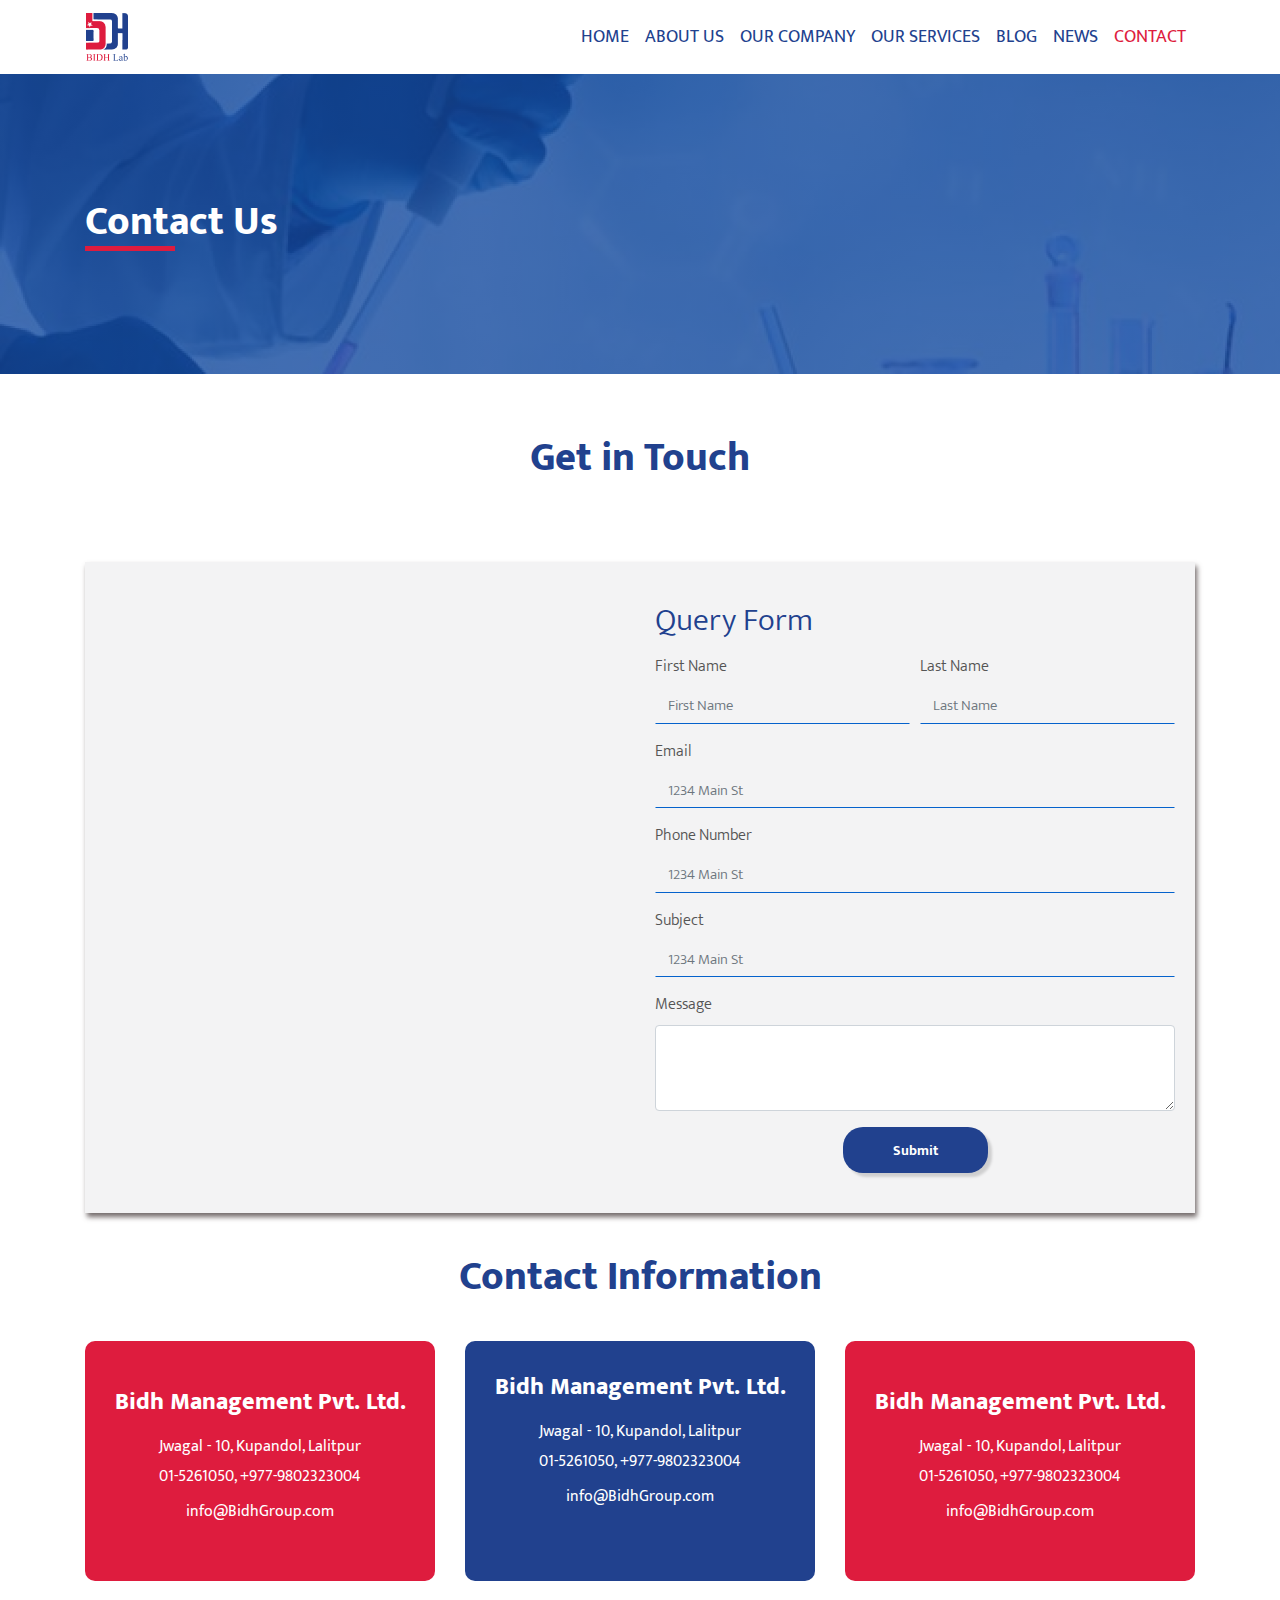
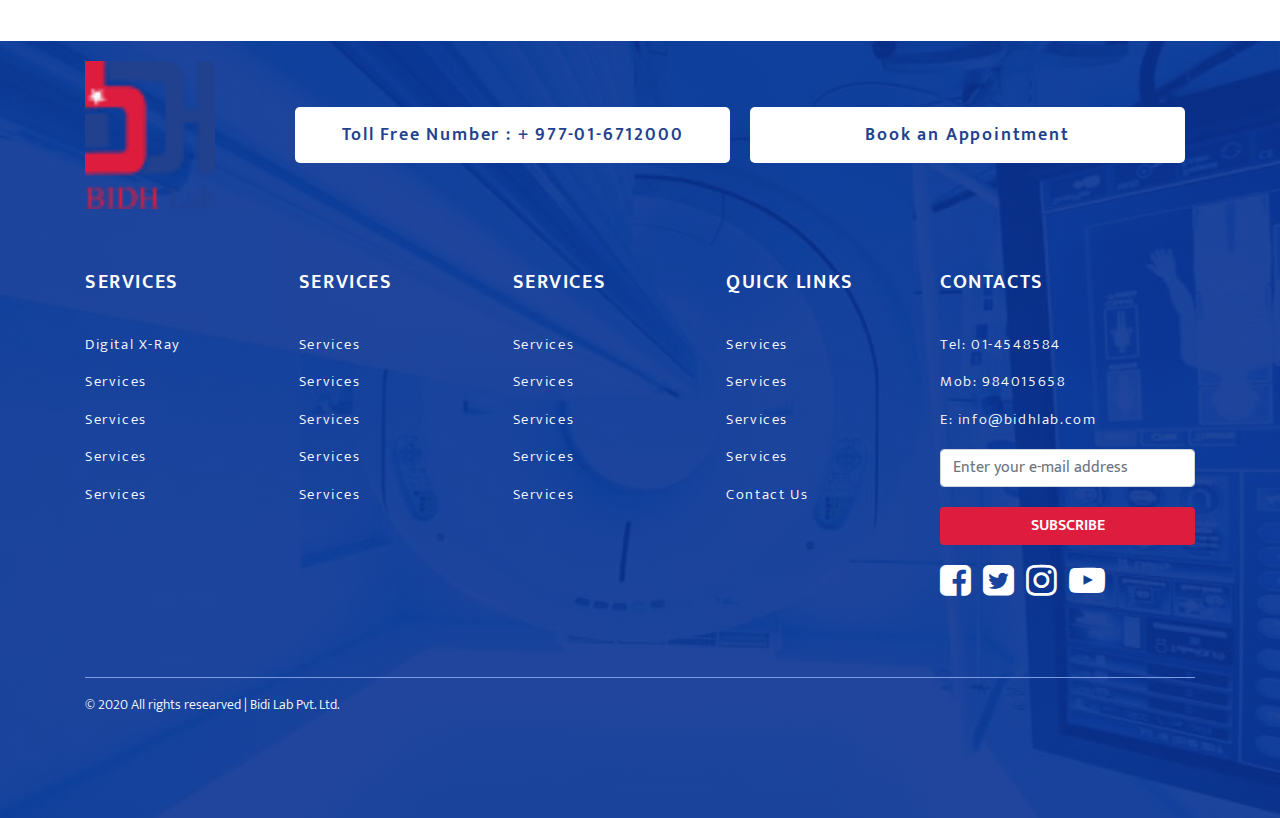
==== commit a4f5f522: "new chanes" ====
--- a/contact.html
+++ b/contact.html
@@ -63,278 +63,81 @@
   </div>
   <section class="contact-main">
     <div class="container">
-      <ul class="nav nav-pills mb-3" id="pills-tab" role="tablist">
-        <li class="horizo1"></li>
-        <li class="nav-item" role="presentation">
-          <a class="nav-link active" id="pills-home-tab" data-toggle="pill" href="#pills-home" role="tab"
-            aria-controls="pills-home" aria-selected="true"><i class="fa fa-circle" aria-hidden="true"></i></a>
-          <div class="nav-content w_single">
-            Un Park Kupandol, Lalitpur
-          </div>
-        </li>
-        <li class="horizo1"></li>
-        <li class="nav-item" role="presentation">
-          <a class="nav-link" id="pills-profile-tab" data-toggle="pill" href="#pills-profile" role="tab"
-            aria-controls="pills-profile" aria-selected="false"><i class="fa fa-circle" aria-hidden="true"></i></a>
-          <div class="nav-content w_single">
-            PrithiviChok Pokhara Kaski
-          </div>
-        </li>
-        <li class="horizo1"></li>
-        <li class="nav-item" role="presentation">
-          <a class="nav-link" id="pills-contact-tab" data-toggle="pill" href="#pills-contact" role="tab"
-            aria-controls="pills-contact" aria-selected="false"><i class="fa fa-circle" aria-hidden="true"></i></a>
-          <div class="nav-content w_double">
-            <ul>
-              <li>Butwal</li>
-              <li>Hetauda</li>
-              <li>Nepalgung</li>
-              <li>Dhangadi</li>
-              <li>Dang</li>
-              <li>Janakpur</li>
-              <li>Biratnagar</li>
-              <li>Birtamoad</li>
-            </ul>
-          </div>
-        </li>
-        <li class="horizo1"></li>
-      </ul>
-      <div class="tab-content" id="pills-tabContent">
-        <div class="tab-pane fade show active" id="pills-home" role="tabpanel" aria-labelledby="pills-home-tab">
-          <div class="row">
-            <div class="col-md-4">
-              <ul>
-                <li>Un Park Kupandol, Lalitpur</li>
-                <li>+977-01-4565456</li>
-                <li>bidh@mail.com</li>
-              </ul>
-            </div>
-            <div class="col-md-8">
-              <div>
-                <iframe
-                  src="https://www.google.com/maps/embed?pb=!1m26!1m12!1m3!1d14131.296963258917!2d85.33161443165234!3d27.691826624771764!2m3!1f0!2f0!3f0!3m2!1i1024!2i768!4f13.1!4m11!3e6!4m3!3m2!1d27.6945317!2d85.3446312!4m5!1s0x39eb190b109ed8e5%3A0x426c2fb504b10d3d!2san4soft!3m2!1d27.6844745!2d85.3336149!5e0!3m2!1sen!2snp!4v1626769263058!5m2!1sen!2snp"
-                  width="100%" height="400" style="border:0;" allowfullscreen="" loading="lazy"></iframe>
-              </div>
-            </div>
-          </div>
-        </div>
-        <div class="tab-pane fade" id="pills-profile" role="tabpanel" aria-labelledby="pills-profile-tab">
-          <div class="row">
-            <div class="col-md-4">
-              <ul>
-                <li>PrithiviChok Pokhara Kaski</li>
-                <li>+977-01-4565456</li>
-                <li>bidh@mail.com</li>
-              </ul>
-            </div>
-            <div class="col-md-8">
-              <div>
-                <iframe
-                  src="https://www.google.com/maps/embed?pb=!1m26!1m12!1m3!1d14131.296963258917!2d85.33161443165234!3d27.691826624771764!2m3!1f0!2f0!3f0!3m2!1i1024!2i768!4f13.1!4m11!3e6!4m3!3m2!1d27.6945317!2d85.3446312!4m5!1s0x39eb190b109ed8e5%3A0x426c2fb504b10d3d!2san4soft!3m2!1d27.6844745!2d85.3336149!5e0!3m2!1sen!2snp!4v1626769263058!5m2!1sen!2snp"
-                  width="100%" height="400" style="border:0;" allowfullscreen="" loading="lazy"></iframe>
-              </div>
-            </div>
-          </div>
-        </div>
-        <div class="tab-pane fade" id="pills-contact" role="tabpanel" aria-labelledby="pills-contact-tab">
-          <div class="row">
-            <div class="col-md-4">
-              <ul>
-                <li>Other Area Comming Soon</li>
-                <li>+977-01-4565456</li>
-                <li>bidh@mail.com</li>
-              </ul>
-            </div>
-            <div class="col-md-8">
-              <div>
-                <iframe
-                  src="https://www.google.com/maps/embed?pb=!1m26!1m12!1m3!1d14131.296963258917!2d85.33161443165234!3d27.691826624771764!2m3!1f0!2f0!3f0!3m2!1i1024!2i768!4f13.1!4m11!3e6!4m3!3m2!1d27.6945317!2d85.3446312!4m5!1s0x39eb190b109ed8e5%3A0x426c2fb504b10d3d!2san4soft!3m2!1d27.6844745!2d85.3336149!5e0!3m2!1sen!2snp!4v1626769263058!5m2!1sen!2snp"
-                  width="100%" height="400" style="border:0;" allowfullscreen="" loading="lazy"></iframe>
-              </div>
-            </div>
-          </div>
-        </div>
-      </div>
-    </div>
-  </section>
-  <section class="contact-info">
-    <div class="container">
-      <div class="row">
-        <div class="col-md-6">
-          <div class="info-card">
-          </div>
-        </div>
-      </div>
-    </div>
-  </section>
-  <section class="client">
-    <div class="container">
-      <div class="common-content">
-        <div class="common-title">
-          <span>Our Client</span>
-          <h2>
-            <a href="/">
-              Our Business Partner
-            </a>
-          </h2>
-        </div>
-      </div>
-      <div class="client-list">
-        <div class="client-item">
-          <a href="">
-            <img src="/images/c1logo.png" alt="" />
-          </a>
-        </div>
-        <div class="client-item">
-          <a href="">
-            <img src="/images/c2logo.png" alt="" />
-          </a>
-        </div>
-        <div class="client-item">
-          <a href="">
-            <img src="/images/c3logo.png" alt="" />
-          </a>
-        </div>
-        <div class="client-item">
-          <a href="">
-            <img src="/images/c4logo.png" alt="" />
-          </a>
-        </div>
-        <div class="client-item">
-          <a href="">
-            <img src="/images/c5logo.png" alt="" />
-          </a>
-        </div>
-        <div class="client-item">
-          <a href="">
-            <img src="/images/c1logo.png" alt="" />
-          </a>
-        </div>
-        <div class="client-item">
-          <a href="">
-            <img src="/images/c2logo.png" alt="" />
-          </a>
-        </div>
-        <div class="client-item">
-          <a href="">
-            <img src="/images/c3logo.png" alt="" />
-          </a>
-        </div>
-        <div class="client-item">
-          <a href="">
-            <img src="/images/c4logo.png" alt="" />
-          </a>
-        </div>
-        <div class="client-item">
-          <a href="">
-            <img src="/images/c5logo.png" alt="" />
-          </a>
-        </div>
-      </div>
-    </div>
-  </section>
-  <section class="testinomial-section">
-    <div class="container">
-      <div class="common-content">
-        <div class="common-title">
-          <span>What People are saying</span>
-          <h2>
-            <a href="/">
-              Testinomial
-            </a>
-          </h2>
-        </div>
-      </div>
-      <div class="section-body">
-        <div id="slider" class="ui-card-slider">
-          <div class="slide">
-            <div class="item-box">
-              <div class="reviwer">
-                <div class="reviwer-avatar"></div>
-                <div>
-                  <p>Prem Shrestha</p>
-                  <span>President at Novel Hospital</span>
-                </div>
-              </div>
-              <div class="item-msg">
-                <p>Your health is our priority. That’s why our goal is to provide caring, efficient, reliable, and
-                  high-quality testing services to support you in effectively managing your health. Your health is our
-                  priority. </p>
-                <p>That’s why our goal is to provide caring, efficient, reliable, and high-quality testing services to
-                  support you in effectively managing your health. </p>
-              </div>
-            </div>
-          </div>
-          <div class="slide">
-            <div class="item-box">
-              <div class="reviwer">
-                <div class="reviwer-avatar"></div>
-                <div>
-                  <p>Prem Shrestha</p>
-                  <span>President at Novel Hospital</span>
-                </div>
-              </div>
-              <div class="item-msg">
-                <p>Your health is our priority. That’s why our goal is to provide caring, efficient, reliable, and
-                  high-quality testing services to support you in effectively managing your health. Your health is our
-                  priority. </p>
-                <p>That’s why our goal is to provide caring, efficient, reliable, and high-quality testing services to
-                  support you in effectively managing your health. </p>
-              </div>
-            </div>
-          </div>
-          <div class="slide">
-            <div class="item-box">
-              <div class="reviwer">
-                <div class="reviwer-avatar"></div>
-                <div>
-                  <p>Prem Shrestha</p>
-                  <span>President at Novel Hospital</span>
-                </div>
-              </div>
-              <div class="item-msg">
-                <p>Your health is our priority. That’s why our goal is to provide caring, efficient, reliable, and
-                  high-quality testing services to support you in effectively managing your health. Your health is our
-                  priority. </p>
-                <p>That’s why our goal is to provide caring, efficient, reliable, and high-quality testing services to
-                  support you in effectively managing your health. </p>
-              </div>
-            </div>
-          </div>
-          <div class="slide">
-            <div class="item-box">
-              <div class="reviwer">
-                <div class="reviwer-avatar"></div>
-                <div>
-                  <p>Prem Shrestha</p>
-                  <span>President at Novel Hospital</span>
-                </div>
-              </div>
-              <div class="item-msg">
-                <p>Your health is our priority. That’s why our goal is to provide caring, efficient, reliable, and
-                  high-quality testing services to support you in effectively managing your health. Your health is our
-                  priority. </p>
-                <p>That’s why our goal is to provide caring, efficient, reliable, and high-quality testing services to
-                  support you in effectively managing your health. </p>
-              </div>
-            </div>
-          </div>
-          <div class="slide">
-            <div class="item-box">
-              <div class="reviwer">
-                <div class="reviwer-avatar"></div>
-                <div>
-                  <p>Prem Shrestha</p>
-                  <span>President at Novel Hospital</span>
-                </div>
-              </div>
-              <div class="item-msg">
-                <p>Your health is our priority. That’s why our goal is to provide caring, efficient, reliable, and
-                  high-quality testing services to support you in effectively managing your health. Your health is our
-                  priority. </p>
-                <p>That’s why our goal is to provide caring, efficient, reliable, and high-quality testing services to
-                  support you in effectively managing your health. </p>
-              </div>
+      <div class="contant_titles">
+        <h1>Get in Touch</h1>
+      </div>
+      <div class="contact_info_box">
+        <div class="row">
+          <div class="col-md-6 align-self-center">
+            <div class="contact_map">
+              <iframe
+                src="https://www.google.com/maps/embed?pb=!1m18!1m12!1m3!1d1766.5019256577716!2d85.32083990812309!3d27.686275845700163!2m3!1f0!2f0!3f0!3m2!1i1024!2i768!4f13.1!3m3!1m2!1s0x39eb195f4e5be7ab%3A0x650b2607cf05e5f3!2sBidh%20Lab!5e0!3m2!1sen!2snp!4v1630516540716!5m2!1sen!2snp"
+                width="95%" height="450" style="border:0;" allowfullscreen="" loading="lazy"></iframe>
+            </div>
+          </div>
+          <div class="col-md-6">
+            <div class="contant_form">
+              <h2>Query Form</h2>
+              <form>
+                <div class="form-row">
+                  <div class="form-group col-md-6">
+                    <label for="inputFirstName">First Name</label>
+                    <input type="text" class="form-control customControl" id="inputFirstName" placeholder="First Name">
+                  </div>
+                  <div class="form-group col-md-6">
+                    <label for="inputLastName">Last Name</label>
+                    <input type="text" class="form-control customControl" id="inputLastName" placeholder="Last Name">
+                  </div>
+                </div>
+                <div class="form-group">
+                  <label for="inputEmail">Email</label>
+                  <input type="email" class="form-control customControl" id="inputEmail" placeholder="1234 Main St">
+                </div>
+                <div class="form-group">
+                  <label for="inputPhone">Phone Number</label>
+                  <input type="text" class="form-control customControl" id="inputPhone" placeholder="1234 Main St">
+                </div>
+                <div class="form-group">
+                  <label for="inputSubject">Subject</label>
+                  <input type="text" class="form-control customControl" id="inputSubject" placeholder="1234 Main St">
+                </div>
+                <div class="form-group">
+                  <label for="exampleFormControlTextarea1">Message</label>
+                  <textarea class="form-control" id="exampleFormControlTextarea1" rows="3"></textarea>
+                </div>
+                <button type="button" class="btn customBtn">Submit</button>
+              </form>
+            </div>
+          </div>
+        </div>
+      </div>
+      <div class="contant_titles">
+        <h1>Contact Information</h1>
+      </div>
+      <div class="contant_info_groups">
+        <div class="row">
+          <div class="col-md-4 singleCard">
+            <div class="info_card">
+              <h4>Bidh Management Pvt. Ltd.</h4>
+              <p>Jwagal - 10, Kupandol, Lalitpur</p>
+              <p>01-5261050, +977-9802323004</p>
+              <p class="email">info@BidhGroup.com</p>
+            </div>
+          </div>
+          <div class="col-md-4 singleCard">
+            <div class="info_card">
+              <h4>Bidh Management Pvt. Ltd.</h4>
+              <p>Jwagal - 10, Kupandol, Lalitpur</p>
+              <p>01-5261050, +977-9802323004</p>
+              <p class="email">info@BidhGroup.com</p>
+            </div>
+          </div>
+          <div class="col-md-4 singleCard">
+            <div class="info_card">
+              <h4>Bidh Management Pvt. Ltd.</h4>
+              <p>Jwagal - 10, Kupandol, Lalitpur</p>
+              <p>01-5261050, +977-9802323004</p>
+              <p class="email">info@BidhGroup.com</p>
             </div>
           </div>
         </div>
--- a/styles/main.css
+++ b/styles/main.css
@@ -2340,144 +2340,92 @@
 
 .contact-main {
   margin-top: -15px;
-  background: rgba(20, 74, 159, 0.05);
   padding: 60px 0;
 }
 
-.contact-main .nav {
+.contact-main .contant_titles {
+  text-align: center;
+  padding-bottom: 40px;
+}
+
+.contact-main .contact_info_box {
+  background: rgba(17, 22, 32, 0.05);
+  margin: 40px 0;
+  box-shadow: 2px 4px 5px 0px rgba(69, 59, 59, 0.75);
+  -webkit-box-shadow: 2px 4px 5px 0px rgba(69, 59, 59, 0.75);
+  -moz-box-shadow: 2px 4px 5px 0px rgba(69, 59, 59, 0.75);
+  padding: 40px 20px;
+}
+
+.contact-main .contact_info_box .contant_form h2 {
+  font-weight: 300;
+  margin-bottom: 15px;
+}
+
+.contact-main .contact_info_box .contant_form label {
+  font-weight: 300;
+  color: #555;
+  font-size: 16px;
+}
+
+.contact-main .contact_info_box .contant_form .customControl {
+  border-color: transparent transparent #0462cc transparent;
+  background: transparent;
+  border-radius: 0;
   font-size: 15px;
-  -webkit-box-align: baseline;
-      -ms-flex-align: baseline;
-          align-items: baseline;
-  -ms-flex-pack: distribute;
-      justify-content: space-around;
-}
-
-.contact-main .nav .horizo1 {
-  -webkit-box-flex: 1;
-      -ms-flex-positive: 1;
-          flex-grow: 1;
-  height: 2.5px;
-  background-color: rgba(0, 0, 0, 0.4);
-  margin: 0 0 0 0.8rem;
-  -ms-flex-item-align: center;
-      -ms-grid-row-align: center;
-      align-self: center;
-}
-
-.contact-main .nav .nav-item {
-  position: relative;
-}
-
-.contact-main .nav .nav-item .nav-content {
+  font-weight: 300;
+  line-height: 15px;
+}
+
+.contact-main .contact_info_box .contant_form .customControl:focus {
+  -webkit-box-shadow: none;
+          box-shadow: none;
+}
+
+.contact-main .contact_info_box .contant_form .customBtn {
+  font-weight: bold;
+  font-size: 14px;
+  border-radius: 20px;
+  background: #21418E;
+  color: #fff;
+  padding: .8em 3.5em;
   display: block;
-  position: absolute;
-  left: 50%;
-  -webkit-transform: translateX(-50%);
-  transform: translateX(-50%);
-  color: rgba(0, 0, 0, 0.4);
-}
-
-.contact-main .nav .nav-item .nav-content.w_double {
-  width: 250px;
-}
-
-.contact-main .nav .nav-item .nav-content.w_single {
-  width: 178px;
-}
-
-.contact-main .nav .nav-item .nav-content ul {
-  list-style: none;
-  display: -webkit-box;
-  display: -ms-flexbox;
-  display: flex;
-  -ms-flex-wrap: wrap;
-      flex-wrap: wrap;
-}
-
-.contact-main .nav .nav-item .nav-content ul li {
-  line-height: 14px;
-  padding-right: .3em;
-  padding-left: .3em;
-  margin-bottom: 10px;
-  border-right: 1px solid rgba(0, 0, 0, 0.4);
-}
-
-.contact-main .nav .nav-item .nav-content ul li:last-child {
-  border-right: none;
-}
-
-.contact-main .nav .nav-item .nav-link {
-  width: 5px;
-  padding-left: 0;
-  padding-right: 0;
-}
-
-.contact-main .nav .nav-item .nav-link i {
-  font-size: 20px;
-  font-weight: 900;
-}
-
-.contact-main .nav .nav-item .nav-link.active {
-  background-color: transparent;
-}
-
-.contact-main .nav .nav-item .nav-link.active i {
-  display: none;
-}
-
-.contact-main .nav .nav-item .nav-link.active::after {
-  content: '\f192';
-  font-family: FontAwesome;
-  color: #21418E;
-  font-weight: 900;
-  font-size: 20px;
-  -webkit-transition: all 0.5s 0s ease;
-  transition: all 0.5s 0s ease;
-}
-
-.contact-main .tab-content {
-  margin-top: 100px;
-}
-
-.contact-main .tab-content .tab-pane ul {
-  list-style: none;
-  padding: 100px 0 0 0;
-}
-
-.contact-main .tab-content .tab-pane ul li {
-  margin-bottom: 15px;
-  font-size: 25px;
-  line-height: 41px;
-  color: rgba(0, 0, 0, 0.4);
-}
-
-.contact-info {
-  background-color: #ddd;
-  padding: 60px 0;
-}
-
-.contact-info .info-card {
-  width: 100%;
-}
-
-.contact-info .info-card h2 {
-  top: 0;
-  text-transform: uppercase;
-  font-style: italic;
-}
-
-.contact-info .info-card p {
-  color: rgba(0, 0, 0, 0.4);
-  font-weight: 500;
-}
-
-.contact-info .info-card .contact__Info {
-  list-style: none;
-}
-
-.contact-info .info-card .socialMediaLinks {
-  list-style: none;
+  margin: 0 auto;
+  -webkit-box-shadow: rgba(0, 0, 0, 0.15) 3.95px 3.95px 2.6px;
+          box-shadow: rgba(0, 0, 0, 0.15) 3.95px 3.95px 2.6px;
+}
+
+.contact-main .contant_info_groups .singleCard {
+  color: #fff;
+}
+
+.contact-main .contant_info_groups .singleCard:nth-child(odd) .info_card {
+  background: #DE1C3E;
+}
+
+.contact-main .contant_info_groups .singleCard:nth-child(odd) .info_card h4 {
+  padding-top: 15px;
+}
+
+.contact-main .contant_info_groups .singleCard .info_card {
+  height: 240px;
+  padding: 2em 1em;
+  text-align: center;
+  border-radius: 10px;
+  background: #21418E;
+}
+
+.contact-main .contant_info_groups .singleCard .info_card h4 {
+  color: #fff;
+  padding-bottom: 15px;
+}
+
+.contact-main .contant_info_groups .singleCard .info_card p {
+  line-height: 30px;
+}
+
+.contact-main .contant_info_groups .singleCard .info_card p.email {
+  padding-top: 5px;
 }
 
 @media (min-width: 992px) {
